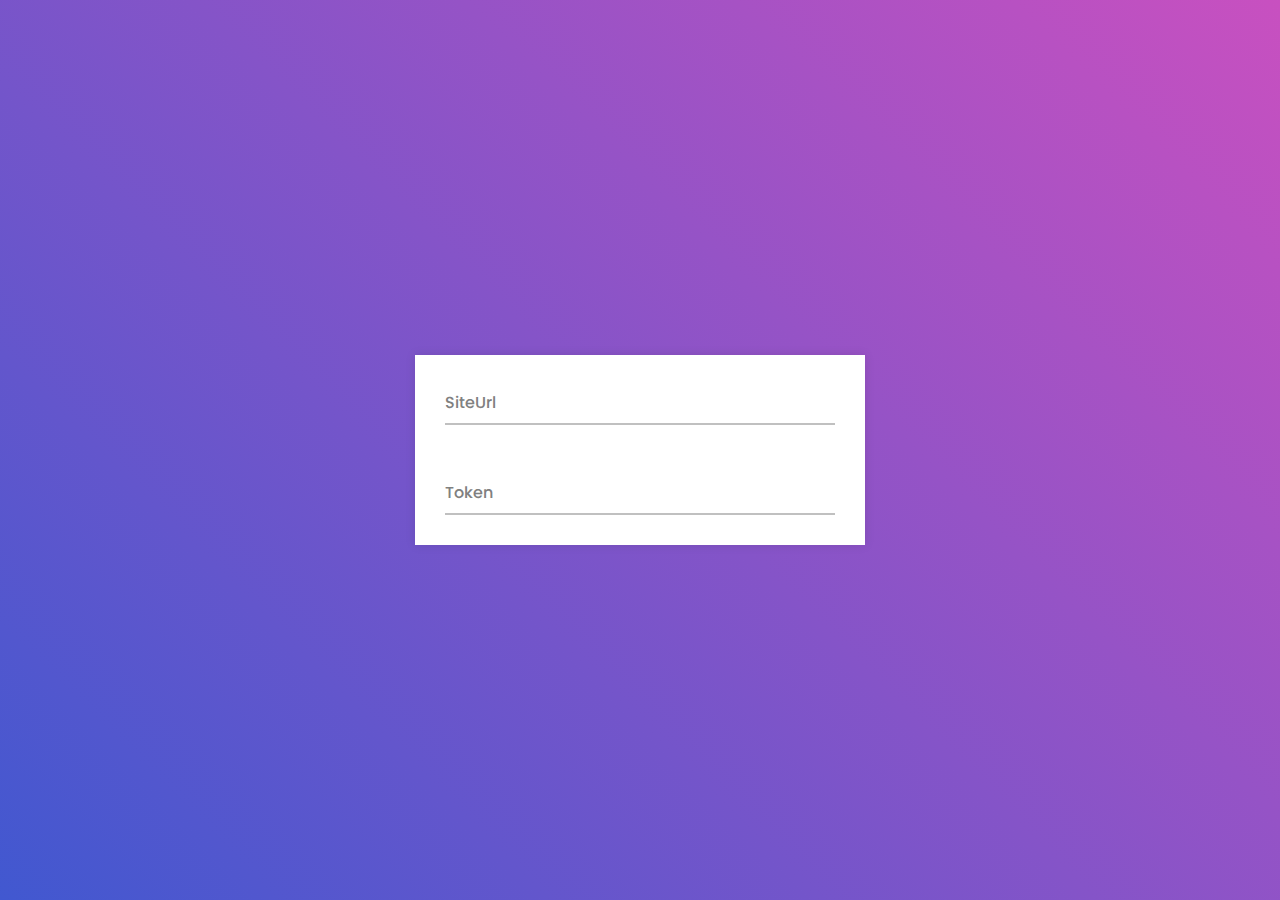
==== adddisk/index.html @ ce1b90db "Update and rename rep.html to adddisk/index.html" ====
<script src="../static/getresponse.js"></script>
<!DOCTYPE html>
<html>
	<head>
		<meta charset="utf-8" />
		<meta name="viewport" content="width=device-width, initial-scale=1.0" />
		<title>OneUniteve - DiskAdd</title>
		<style type="text/css">
		    @font-face {
		        font-family: Poppins;
		        src: url("../static/Poppins-Medium.otf");
		    }
		    *{
			    margin: 0;
		    	padding: 0;
		    	outline: none;
			    box-sizing: border-box;
			    font-family: Poppins;
		    }
		    body{
			    display: flex;
			    align-items: center;
			    justify-content: center;
			    min-height: 100vh;
			    background: linear-gradient(-135deg,#c850c0,#4158d0);
		    }
		    .wrapper{
			    width: 450px;
			    background-color: #fff;
			    padding: 30px;
			    box-shadow: 0px 0px 10px rgba(0,0,0,0.1);
		    }
		    .wrapper .input-data{
			    width: 100%;
			    height: 40px;
			    position: relative;
		    }
		    .wrapper .input-data input{
			    width: 100%;
			    height: 100%;
			    border: none;
			    border-bottom: 2px solid silver;
			    font-size: 17px;
		    }
		    .input-data input:focus ~ label,
		    .input-data input:valid ~ label{
			    transform: translateY(-20px);
			    font-size: 15px;
			    color: #4158D0;
		    }
		    .wrapper .input-data label{
			    position: absolute;
			    bottom: 10px;
			    left: 0;
			    color: grey;
			    pointer-events: none;
			    transition: all 0.3s ease;
		    }
		    .wrapper .input-data .underline{
			    position: absolute;
			    bottom: 0px;
			    height: 2px;
			    width: 100%;
		    }
		    .input-data .underline:before{
			    position: absolute;
			    content: "";
			    height: 100%;
			    width: 100%;
			    background: #4158D0;
			    transform: scaleX(0);
			    transition:transform 0.3s ease;
		    }
		
		    .input-data input:focus ~ .underline:before,
		    .input-data input:valid ~ .underline:before{
			    transform: scaleX(1);
		    }
	    </style>
	</head>
	
	<body>
		<div class="wrapper">
		    <div class="input-data">
				<input type="text" class="siteurl_input_block" required="" />
				<div class="underline"></div>
				<label>SiteUrl</label>
			</div>
			<br /><br />
			<div class="input-data">
				<input type="text" class="token_input_block" required="" />
				<script>
				    if (getQueryVariable("access_token")) {
				        document.querySelector(".token_input_block").value = getQueryVariable("access_token");
				    }
				</script>
				<div class="underline"></div>
				<label>Token</label>
			</div>
		</div>
	</body>
</html>
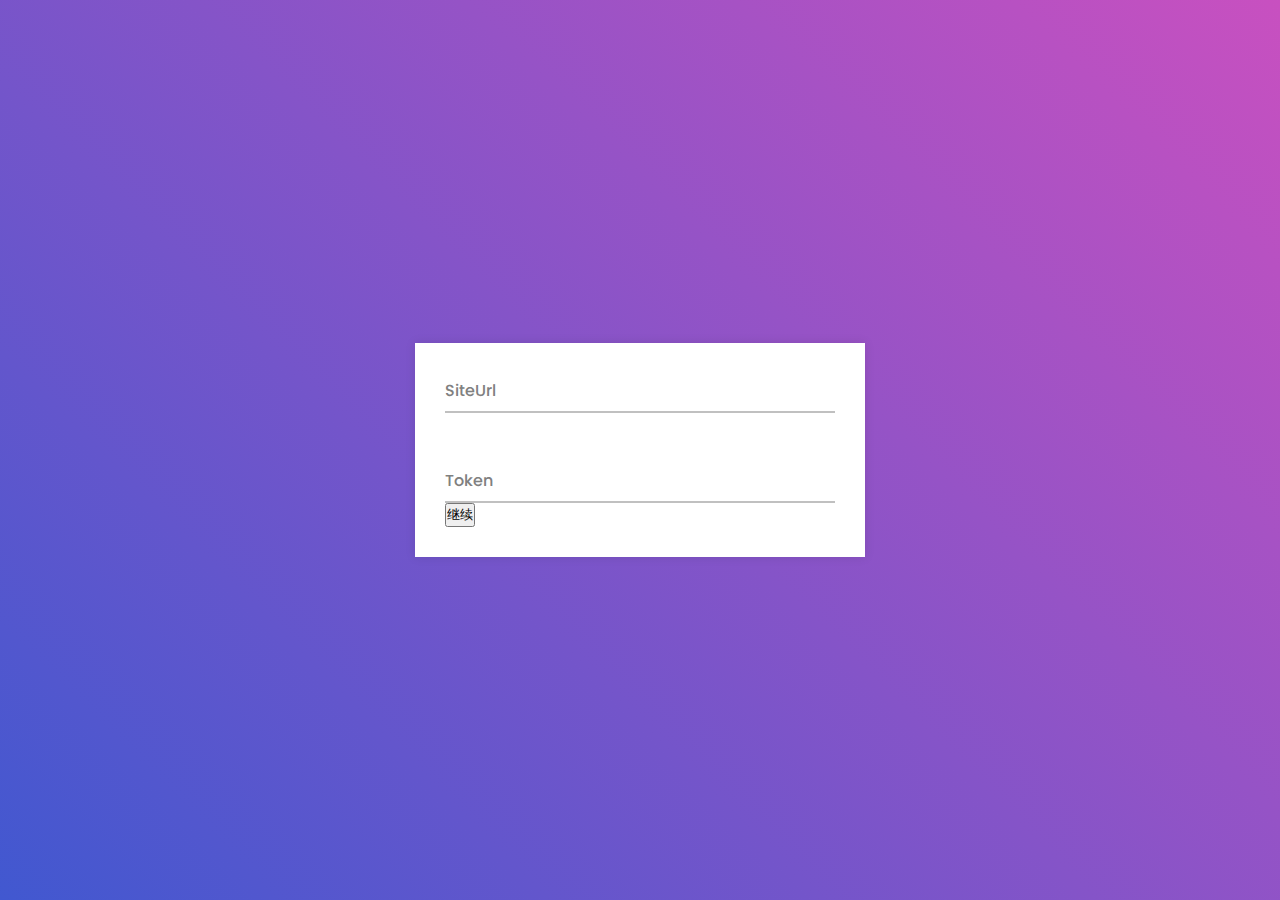
==== commit 81ffde55: "Update index.html" ====
--- a/adddisk/index.html
+++ b/adddisk/index.html
@@ -97,6 +97,1498 @@
 				<div class="underline"></div>
 				<label>Token</label>
 			</div>
+			<input type="button" value="继续" onclick="next()" />
 		</div>
 	</body>
+	<style>/*! @license
+*
+* Buttons
+* Copyright 2012-2014 Alex Wolfe and Rob Levin
+*
+* Licensed under the Apache License, Version 2.0 (the "License");
+* you may not use this file except in compliance with the License.
+* You may obtain a copy of the License at
+*
+*        http://www.apache.org/licenses/LICENSE-2.0
+*
+* Unless required by applicable law or agreed to in writing, software
+* distributed under the License is distributed on an "AS IS" BASIS,
+* WITHOUT WARRANTIES OR CONDITIONS OF ANY KIND, either express or implied.
+* See the License for the specific language governing permissions and
+* limitations under the License.
+*/
+/*
+* Compass (optional)
+*
+* We recommend the use of autoprefixer instead of Compass
+* when using buttons. However, buttons does support Compass.
+* simply change $ubtn-use-compass to true and uncomment the
+* @import 'compass' code below to use Compass.
+*/
+/*
+* Required Files
+*
+* These files include the variables and options
+* and base css styles that are required to generate buttons.
+*/
+/*
+* $ubtn prefix (reserved)
+*
+* This prefix stands for Unicorn Button - ubtn
+* We provide a prefix to the Sass Variables to
+* prevent namespace collisions that could occur if
+* you import buttons as part of your Sass build process.
+* We kindly ask you not to use the prefix $ubtn in your project
+* in order to avoid possilbe name conflicts. Thanks!
+*/
+/*
+* Button Namespace (ex .button or .btn)
+*
+*/
+/*
+* Button Defaults
+*
+* Some default settings that are used throughout the button library.
+* Changes to these settings will be picked up by all of the other modules.
+* The colors used here are the default colors for the base button (gray).
+* The font size and height are used to set the base size for the buttons.
+* The size values will be used to calculate the larger and smaller button sizes.
+*/
+/*
+* Button Colors
+*
+* $ubtn-colors is used to generate the different button colors.
+* Edit or add colors to the list below and recompile.
+* Each block contains the (name, background, color)
+* The class is generated using the name: (ex .button-primary)
+*/
+/*
+* Button Shapes
+*
+* $ubtn-shapes is used to generate the different button shapes.
+* Edit or add shapes to the list below and recompile.
+* Each block contains the (name, border-radius).
+* The class is generated using the name: (ex .button-square).
+*/
+/*
+* Button Sizes
+*
+* $ubtn-sizes is used to generate the different button sizes.
+* Edit or add colors to the list below and recompile.
+* Each block contains the (name, size multiplier).
+* The class is generated using the name: (ex .button-giant).
+*/
+/*
+* Color Mixin
+*
+* Iterates through the list of colors and creates
+*
+*/
+/*
+* No Animation
+*
+* Sets animation property to none
+*/
+/*
+* Clearfix
+*
+* Clears floats inside the container
+*/
+/*
+* Base Button Style
+*
+* The default values for the .button class
+*/
+.button {
+    color: #666;
+    background-color: #EEE;
+    font-weight: 300;
+    font-size: 16px;
+    font-family: "Helvetica Neue Light", "Helvetica Neue", Helvetica, Arial, "Lucida Grande", sans-serif;
+    text-decoration: none;
+    text-align: center;
+    line-height: 40px;
+    height: 40px;
+    padding: 0 40px;
+    margin: 0;
+    display: inline-block;
+    appearance: none;
+    cursor: pointer;
+    border: none #EEE;
+    -webkit-box-sizing: border-box;
+    -moz-box-sizing: border-box;
+    box-sizing: border-box;
+    -webkit-transition-property: all;
+    transition-property: all;
+    -webkit-transition-duration: .3s;
+    transition-duration: .3s;
+    /*
+    * Disabled State
+    *
+    * The disabled state uses the class .disabled, is-disabled,
+    * and the form attribute disabled="disabled".
+    * The use of !important is only added because this is a state
+    * that must be applied to all buttons when in a disabled state.
+    */ }
+.button:visited {
+    color: #666; }
+.button:hover, .button:focus {
+    background-color: #f6f6f6;
+    text-decoration: none;
+    outline: none; }
+.button:active, .button.active, .button.is-active {
+    text-shadow: 0 1px 0 rgba(255, 255, 255, 0.3);
+    text-decoration: none;
+    background-color: #eeeeee;
+    border-color: #cfcfcf;
+    color: #d4d4d4;
+    -webkit-transition-duration: 0s;
+    transition-duration: 0s;
+    -webkit-box-shadow: inset 0 1px 3px rgba(0, 0, 0, 0.2);
+    box-shadow: inset 0 1px 3px rgba(0, 0, 0, 0.2); }
+.button.disabled, .button.is-disabled, .button:disabled {
+    top: 0 !important;
+    background: #EEE !important;
+    border: 1px solid #DDD !important;
+    text-shadow: 0 1px 1px white !important;
+    color: #CCC !important;
+    cursor: default !important;
+    appearance: none !important;
+    -webkit-box-shadow: none !important;
+    box-shadow: none !important;
+    opacity: .8 !important; }
+
+/*
+* Base Button Tyography
+*
+*/
+.button-uppercase {
+    text-transform: uppercase; }
+
+.button-lowercase {
+    text-transform: lowercase; }
+
+.button-capitalize {
+    text-transform: capitalize; }
+
+.button-small-caps {
+    font-variant: small-caps; }
+
+.button-icon-txt-large {
+    font-size: 36px !important; }
+
+/*
+* Base padding
+*
+*/
+.button-width-small {
+    padding: 0 10px !important; }
+
+/*
+* Base Colors
+*
+* Create colors for buttons
+* (.button-primary, .button-secondary, etc.)
+*/
+.button-primary,
+.button-primary-flat {
+    background-color: #1B9AF7;
+    border-color: #1B9AF7;
+    color: #FFF; }
+.button-primary:visited,
+.button-primary-flat:visited {
+    color: #FFF; }
+.button-primary:hover, .button-primary:focus,
+.button-primary-flat:hover,
+.button-primary-flat:focus {
+    background-color: #4cb0f9;
+    border-color: #4cb0f9;
+    color: #FFF; }
+.button-primary:active, .button-primary.active, .button-primary.is-active,
+.button-primary-flat:active,
+.button-primary-flat.active,
+.button-primary-flat.is-active {
+    background-color: #2798eb;
+    border-color: #2798eb;
+    color: #0880d7; }
+
+.button-plain,
+.button-plain-flat {
+    background-color: #FFF;
+    border-color: #FFF;
+    color: #1B9AF7; }
+.button-plain:visited,
+.button-plain-flat:visited {
+    color: #1B9AF7; }
+.button-plain:hover, .button-plain:focus,
+.button-plain-flat:hover,
+.button-plain-flat:focus {
+    background-color: white;
+    border-color: white;
+    color: #1B9AF7; }
+.button-plain:active, .button-plain.active, .button-plain.is-active,
+.button-plain-flat:active,
+.button-plain-flat.active,
+.button-plain-flat.is-active {
+    background-color: white;
+    border-color: white;
+    color: #e6e6e6; }
+
+.button-inverse,
+.button-inverse-flat {
+    background-color: #222;
+    border-color: #222;
+    color: #EEE; }
+.button-inverse:visited,
+.button-inverse-flat:visited {
+    color: #EEE; }
+.button-inverse:hover, .button-inverse:focus,
+.button-inverse-flat:hover,
+.button-inverse-flat:focus {
+    background-color: #3c3c3c;
+    border-color: #3c3c3c;
+    color: #EEE; }
+.button-inverse:active, .button-inverse.active, .button-inverse.is-active,
+.button-inverse-flat:active,
+.button-inverse-flat.active,
+.button-inverse-flat.is-active {
+    background-color: #222222;
+    border-color: #222222;
+    color: #090909; }
+
+.button-action,
+.button-action-flat {
+    background-color: #A5DE37;
+    border-color: #A5DE37;
+    color: #FFF; }
+.button-action:visited,
+.button-action-flat:visited {
+    color: #FFF; }
+.button-action:hover, .button-action:focus,
+.button-action-flat:hover,
+.button-action-flat:focus {
+    background-color: #b9e563;
+    border-color: #b9e563;
+    color: #FFF; }
+.button-action:active, .button-action.active, .button-action.is-active,
+.button-action-flat:active,
+.button-action-flat.active,
+.button-action-flat.is-active {
+    background-color: #a1d243;
+    border-color: #a1d243;
+    color: #8bc220; }
+
+.button-highlight,
+.button-highlight-flat {
+    background-color: #FEAE1B;
+    border-color: #FEAE1B;
+    color: #FFF; }
+.button-highlight:visited,
+.button-highlight-flat:visited {
+    color: #FFF; }
+.button-highlight:hover, .button-highlight:focus,
+.button-highlight-flat:hover,
+.button-highlight-flat:focus {
+    background-color: #fec04e;
+    border-color: #fec04e;
+    color: #FFF; }
+.button-highlight:active, .button-highlight.active, .button-highlight.is-active,
+.button-highlight-flat:active,
+.button-highlight-flat.active,
+.button-highlight-flat.is-active {
+    background-color: #f3ab26;
+    border-color: #f3ab26;
+    color: #e59501; }
+
+.button-caution,
+.button-caution-flat {
+    background-color: #FF4351;
+    border-color: #FF4351;
+    color: #FFF; }
+.button-caution:visited,
+.button-caution-flat:visited {
+    color: #FFF; }
+.button-caution:hover, .button-caution:focus,
+.button-caution-flat:hover,
+.button-caution-flat:focus {
+    background-color: #ff7680;
+    border-color: #ff7680;
+    color: #FFF; }
+.button-caution:active, .button-caution.active, .button-caution.is-active,
+.button-caution-flat:active,
+.button-caution-flat.active,
+.button-caution-flat.is-active {
+    background-color: #f64c59;
+    border-color: #f64c59;
+    color: #ff1022; }
+
+.button-royal,
+.button-royal-flat {
+    background-color: #7B72E9;
+    border-color: #7B72E9;
+    color: #FFF; }
+.button-royal:visited,
+.button-royal-flat:visited {
+    color: #FFF; }
+.button-royal:hover, .button-royal:focus,
+.button-royal-flat:hover,
+.button-royal-flat:focus {
+    background-color: #a49ef0;
+    border-color: #a49ef0;
+    color: #FFF; }
+.button-royal:active, .button-royal.active, .button-royal.is-active,
+.button-royal-flat:active,
+.button-royal-flat.active,
+.button-royal-flat.is-active {
+    background-color: #827ae1;
+    border-color: #827ae1;
+    color: #5246e2; }
+
+/*
+* Base Layout Styles
+*
+* Very Miminal Layout Styles
+*/
+.button-block,
+.button-stacked {
+    display: block; }
+
+/*
+* Button Types (optional)
+*
+* All of the files below represent the various button
+* types (including shapes & sizes). None of these files
+* are required. Simple remove the uneeded type below and
+* the button type will be excluded from the final build
+*/
+/*
+* Button Shapes
+*
+* This file creates the various button shapes
+* (ex. Circle, Rounded, Pill)
+*/
+.button-square {
+    border-radius: 0; }
+
+.button-box {
+    border-radius: 10px; }
+
+.button-rounded {
+    border-radius: 4px; }
+
+.button-pill {
+    border-radius: 200px; }
+
+.button-circle {
+    border-radius: 100%; }
+
+/*
+* Size Adjustment for equal height & widht buttons
+*
+* Remove padding and set a fixed width.
+*/
+.button-circle,
+.button-box,
+.button-square {
+    padding: 0 !important;
+    width: 40px; }
+.button-circle.button-giant,
+.button-box.button-giant,
+.button-square.button-giant {
+    width: 70px; }
+.button-circle.button-jumbo,
+.button-box.button-jumbo,
+.button-square.button-jumbo {
+    width: 60px; }
+.button-circle.button-large,
+.button-box.button-large,
+.button-square.button-large {
+    width: 50px; }
+.button-circle.button-normal,
+.button-box.button-normal,
+.button-square.button-normal {
+    width: 40px; }
+.button-circle.button-small,
+.button-box.button-small,
+.button-square.button-small {
+    width: 30px; }
+.button-circle.button-tiny,
+.button-box.button-tiny,
+.button-square.button-tiny {
+    width: 24px; }
+
+/*
+* Border Buttons
+*
+* These buttons have no fill they only have a
+* border to define their hit target.
+*/
+.button-border, .button-border-thin, .button-border-thick {
+    background: none;
+    border-width: 2px;
+    border-style: solid;
+    line-height: 36px; }
+.button-border:hover, .button-border-thin:hover, .button-border-thick:hover {
+    background-color: rgba(255, 255, 255, 0.9); }
+.button-border:active, .button-border-thin:active, .button-border-thick:active, .button-border.active, .active.button-border-thin, .active.button-border-thick, .button-border.is-active, .is-active.button-border-thin, .is-active.button-border-thick {
+    -webkit-box-shadow: none;
+    box-shadow: none;
+    text-shadow: none;
+    -webkit-transition-property: all;
+    transition-property: all;
+    -webkit-transition-duration: .3s;
+    transition-duration: .3s; }
+
+/*
+* Border Optional Sizes
+*
+* A slight variation in border thickness
+*/
+.button-border-thin {
+    border-width: 1px; }
+
+.button-border-thick {
+    border-width: 3px; }
+
+/*
+* Border Button Colors
+*
+* Create colors for buttons
+* (.button-primary, .button-secondary, etc.)
+*/
+.button-border, .button-border-thin, .button-border-thick,
+.button-border-thin,
+.button-border-thick {
+    /*
+    * Border Button Size Adjustment
+    *
+    * The line-height must be adjusted to compinsate for
+    * the width of the border.
+    */ }
+.button-border.button-primary, .button-primary.button-border-thin, .button-primary.button-border-thick,
+.button-border-thin.button-primary,
+.button-border-thick.button-primary {
+    color: #1B9AF7; }
+.button-border.button-primary:hover, .button-primary.button-border-thin:hover, .button-primary.button-border-thick:hover, .button-border.button-primary:focus, .button-primary.button-border-thin:focus, .button-primary.button-border-thick:focus,
+.button-border-thin.button-primary:hover,
+.button-border-thin.button-primary:focus,
+.button-border-thick.button-primary:hover,
+.button-border-thick.button-primary:focus {
+    background-color: rgba(76, 176, 249, 0.9);
+    color: rgba(255, 255, 255, 0.9); }
+.button-border.button-primary:active, .button-primary.button-border-thin:active, .button-primary.button-border-thick:active, .button-border.button-primary.active, .button-primary.active.button-border-thin, .button-primary.active.button-border-thick, .button-border.button-primary.is-active, .button-primary.is-active.button-border-thin, .button-primary.is-active.button-border-thick,
+.button-border-thin.button-primary:active,
+.button-border-thin.button-primary.active,
+.button-border-thin.button-primary.is-active,
+.button-border-thick.button-primary:active,
+.button-border-thick.button-primary.active,
+.button-border-thick.button-primary.is-active {
+    background-color: rgba(39, 152, 235, 0.7);
+    color: rgba(255, 255, 255, 0.5);
+    opacity: .3; }
+.button-border.button-plain, .button-plain.button-border-thin, .button-plain.button-border-thick,
+.button-border-thin.button-plain,
+.button-border-thick.button-plain {
+    color: #FFF; }
+.button-border.button-plain:hover, .button-plain.button-border-thin:hover, .button-plain.button-border-thick:hover, .button-border.button-plain:focus, .button-plain.button-border-thin:focus, .button-plain.button-border-thick:focus,
+.button-border-thin.button-plain:hover,
+.button-border-thin.button-plain:focus,
+.button-border-thick.button-plain:hover,
+.button-border-thick.button-plain:focus {
+    background-color: rgba(255, 255, 255, 0.9);
+    color: rgba(27, 154, 247, 0.9); }
+.button-border.button-plain:active, .button-plain.button-border-thin:active, .button-plain.button-border-thick:active, .button-border.button-plain.active, .button-plain.active.button-border-thin, .button-plain.active.button-border-thick, .button-border.button-plain.is-active, .button-plain.is-active.button-border-thin, .button-plain.is-active.button-border-thick,
+.button-border-thin.button-plain:active,
+.button-border-thin.button-plain.active,
+.button-border-thin.button-plain.is-active,
+.button-border-thick.button-plain:active,
+.button-border-thick.button-plain.active,
+.button-border-thick.button-plain.is-active {
+    background-color: rgba(255, 255, 255, 0.7);
+    color: rgba(27, 154, 247, 0.5);
+    opacity: .3; }
+.button-border.button-inverse, .button-inverse.button-border-thin, .button-inverse.button-border-thick,
+.button-border-thin.button-inverse,
+.button-border-thick.button-inverse {
+    color: #222; }
+.button-border.button-inverse:hover, .button-inverse.button-border-thin:hover, .button-inverse.button-border-thick:hover, .button-border.button-inverse:focus, .button-inverse.button-border-thin:focus, .button-inverse.button-border-thick:focus,
+.button-border-thin.button-inverse:hover,
+.button-border-thin.button-inverse:focus,
+.button-border-thick.button-inverse:hover,
+.button-border-thick.button-inverse:focus {
+    background-color: rgba(60, 60, 60, 0.9);
+    color: rgba(238, 238, 238, 0.9); }
+.button-border.button-inverse:active, .button-inverse.button-border-thin:active, .button-inverse.button-border-thick:active, .button-border.button-inverse.active, .button-inverse.active.button-border-thin, .button-inverse.active.button-border-thick, .button-border.button-inverse.is-active, .button-inverse.is-active.button-border-thin, .button-inverse.is-active.button-border-thick,
+.button-border-thin.button-inverse:active,
+.button-border-thin.button-inverse.active,
+.button-border-thin.button-inverse.is-active,
+.button-border-thick.button-inverse:active,
+.button-border-thick.button-inverse.active,
+.button-border-thick.button-inverse.is-active {
+    background-color: rgba(34, 34, 34, 0.7);
+    color: rgba(238, 238, 238, 0.5);
+    opacity: .3; }
+.button-border.button-action, .button-action.button-border-thin, .button-action.button-border-thick,
+.button-border-thin.button-action,
+.button-border-thick.button-action {
+    color: #A5DE37; }
+.button-border.button-action:hover, .button-action.button-border-thin:hover, .button-action.button-border-thick:hover, .button-border.button-action:focus, .button-action.button-border-thin:focus, .button-action.button-border-thick:focus,
+.button-border-thin.button-action:hover,
+.button-border-thin.button-action:focus,
+.button-border-thick.button-action:hover,
+.button-border-thick.button-action:focus {
+    background-color: rgba(185, 229, 99, 0.9);
+    color: rgba(255, 255, 255, 0.9); }
+.button-border.button-action:active, .button-action.button-border-thin:active, .button-action.button-border-thick:active, .button-border.button-action.active, .button-action.active.button-border-thin, .button-action.active.button-border-thick, .button-border.button-action.is-active, .button-action.is-active.button-border-thin, .button-action.is-active.button-border-thick,
+.button-border-thin.button-action:active,
+.button-border-thin.button-action.active,
+.button-border-thin.button-action.is-active,
+.button-border-thick.button-action:active,
+.button-border-thick.button-action.active,
+.button-border-thick.button-action.is-active {
+    background-color: rgba(161, 210, 67, 0.7);
+    color: rgba(255, 255, 255, 0.5);
+    opacity: .3; }
+.button-border.button-highlight, .button-highlight.button-border-thin, .button-highlight.button-border-thick,
+.button-border-thin.button-highlight,
+.button-border-thick.button-highlight {
+    color: #FEAE1B; }
+.button-border.button-highlight:hover, .button-highlight.button-border-thin:hover, .button-highlight.button-border-thick:hover, .button-border.button-highlight:focus, .button-highlight.button-border-thin:focus, .button-highlight.button-border-thick:focus,
+.button-border-thin.button-highlight:hover,
+.button-border-thin.button-highlight:focus,
+.button-border-thick.button-highlight:hover,
+.button-border-thick.button-highlight:focus {
+    background-color: rgba(254, 192, 78, 0.9);
+    color: rgba(255, 255, 255, 0.9); }
+.button-border.button-highlight:active, .button-highlight.button-border-thin:active, .button-highlight.button-border-thick:active, .button-border.button-highlight.active, .button-highlight.active.button-border-thin, .button-highlight.active.button-border-thick, .button-border.button-highlight.is-active, .button-highlight.is-active.button-border-thin, .button-highlight.is-active.button-border-thick,
+.button-border-thin.button-highlight:active,
+.button-border-thin.button-highlight.active,
+.button-border-thin.button-highlight.is-active,
+.button-border-thick.button-highlight:active,
+.button-border-thick.button-highlight.active,
+.button-border-thick.button-highlight.is-active {
+    background-color: rgba(243, 171, 38, 0.7);
+    color: rgba(255, 255, 255, 0.5);
+    opacity: .3; }
+.button-border.button-caution, .button-caution.button-border-thin, .button-caution.button-border-thick,
+.button-border-thin.button-caution,
+.button-border-thick.button-caution {
+    color: #FF4351; }
+.button-border.button-caution:hover, .button-caution.button-border-thin:hover, .button-caution.button-border-thick:hover, .button-border.button-caution:focus, .button-caution.button-border-thin:focus, .button-caution.button-border-thick:focus,
+.button-border-thin.button-caution:hover,
+.button-border-thin.button-caution:focus,
+.button-border-thick.button-caution:hover,
+.button-border-thick.button-caution:focus {
+    background-color: rgba(255, 118, 128, 0.9);
+    color: rgba(255, 255, 255, 0.9); }
+.button-border.button-caution:active, .button-caution.button-border-thin:active, .button-caution.button-border-thick:active, .button-border.button-caution.active, .button-caution.active.button-border-thin, .button-caution.active.button-border-thick, .button-border.button-caution.is-active, .button-caution.is-active.button-border-thin, .button-caution.is-active.button-border-thick,
+.button-border-thin.button-caution:active,
+.button-border-thin.button-caution.active,
+.button-border-thin.button-caution.is-active,
+.button-border-thick.button-caution:active,
+.button-border-thick.button-caution.active,
+.button-border-thick.button-caution.is-active {
+    background-color: rgba(246, 76, 89, 0.7);
+    color: rgba(255, 255, 255, 0.5);
+    opacity: .3; }
+.button-border.button-royal, .button-royal.button-border-thin, .button-royal.button-border-thick,
+.button-border-thin.button-royal,
+.button-border-thick.button-royal {
+    color: #7B72E9; }
+.button-border.button-royal:hover, .button-royal.button-border-thin:hover, .button-royal.button-border-thick:hover, .button-border.button-royal:focus, .button-royal.button-border-thin:focus, .button-royal.button-border-thick:focus,
+.button-border-thin.button-royal:hover,
+.button-border-thin.button-royal:focus,
+.button-border-thick.button-royal:hover,
+.button-border-thick.button-royal:focus {
+    background-color: rgba(164, 158, 240, 0.9);
+    color: rgba(255, 255, 255, 0.9); }
+.button-border.button-royal:active, .button-royal.button-border-thin:active, .button-royal.button-border-thick:active, .button-border.button-royal.active, .button-royal.active.button-border-thin, .button-royal.active.button-border-thick, .button-border.button-royal.is-active, .button-royal.is-active.button-border-thin, .button-royal.is-active.button-border-thick,
+.button-border-thin.button-royal:active,
+.button-border-thin.button-royal.active,
+.button-border-thin.button-royal.is-active,
+.button-border-thick.button-royal:active,
+.button-border-thick.button-royal.active,
+.button-border-thick.button-royal.is-active {
+    background-color: rgba(130, 122, 225, 0.7);
+    color: rgba(255, 255, 255, 0.5);
+    opacity: .3; }
+.button-border.button-giant, .button-giant.button-border-thin, .button-giant.button-border-thick,
+.button-border-thin.button-giant,
+.button-border-thick.button-giant {
+    line-height: 66px; }
+.button-border.button-jumbo, .button-jumbo.button-border-thin, .button-jumbo.button-border-thick,
+.button-border-thin.button-jumbo,
+.button-border-thick.button-jumbo {
+    line-height: 56px; }
+.button-border.button-large, .button-large.button-border-thin, .button-large.button-border-thick,
+.button-border-thin.button-large,
+.button-border-thick.button-large {
+    line-height: 46px; }
+.button-border.button-normal, .button-normal.button-border-thin, .button-normal.button-border-thick,
+.button-border-thin.button-normal,
+.button-border-thick.button-normal {
+    line-height: 36px; }
+.button-border.button-small, .button-small.button-border-thin, .button-small.button-border-thick,
+.button-border-thin.button-small,
+.button-border-thick.button-small {
+    line-height: 26px; }
+.button-border.button-tiny, .button-tiny.button-border-thin, .button-tiny.button-border-thick,
+.button-border-thin.button-tiny,
+.button-border-thick.button-tiny {
+    line-height: 20px; }
+
+/*
+* Border Buttons
+*
+* These buttons have no fill they only have a
+* border to define their hit target.
+*/
+.button-borderless {
+    background: none;
+    border: none;
+    padding: 0 8px !important;
+    color: #EEE;
+    font-size: 20.8px;
+    font-weight: 200;
+    /*
+    * Borderless Button Colors
+    *
+    * Create colors for buttons
+    * (.button-primary, .button-secondary, etc.)
+    */
+    /*
+    * Borderles Size Adjustment
+    *
+    * The font-size must be large to compinsate for
+    * the lack of a hit target.
+    */ }
+.button-borderless:hover, .button-borderless:focus {
+    background: none; }
+.button-borderless:active, .button-borderless.active, .button-borderless.is-active {
+    -webkit-box-shadow: none;
+    box-shadow: none;
+    text-shadow: none;
+    -webkit-transition-property: all;
+    transition-property: all;
+    -webkit-transition-duration: .3s;
+    transition-duration: .3s;
+    opacity: .3; }
+.button-borderless.button-primary {
+    color: #1B9AF7; }
+.button-borderless.button-plain {
+    color: #FFF; }
+.button-borderless.button-inverse {
+    color: #222; }
+.button-borderless.button-action {
+    color: #A5DE37; }
+.button-borderless.button-highlight {
+    color: #FEAE1B; }
+.button-borderless.button-caution {
+    color: #FF4351; }
+.button-borderless.button-royal {
+    color: #7B72E9; }
+.button-borderless.button-giant {
+    font-size: 36.4px;
+    height: 52.4px;
+    line-height: 52.4px; }
+.button-borderless.button-jumbo {
+    font-size: 31.2px;
+    height: 47.2px;
+    line-height: 47.2px; }
+.button-borderless.button-large {
+    font-size: 26px;
+    height: 42px;
+    line-height: 42px; }
+.button-borderless.button-normal {
+    font-size: 20.8px;
+    height: 36.8px;
+    line-height: 36.8px; }
+.button-borderless.button-small {
+    font-size: 15.6px;
+    height: 31.6px;
+    line-height: 31.6px; }
+.button-borderless.button-tiny {
+    font-size: 12.48px;
+    height: 28.48px;
+    line-height: 28.48px; }
+
+/*
+* Raised Buttons
+*
+* A classic looking button that offers
+* great depth and affordance.
+*/
+.button-raised {
+    border-color: #e1e1e1;
+    border-style: solid;
+    border-width: 1px;
+    line-height: 38px;
+    background: -webkit-gradient(linear, left top, left bottom, from(#f6f6f6), to(#e1e1e1));
+    background: linear-gradient(#f6f6f6, #e1e1e1);
+    -webkit-box-shadow: inset 0 1px 0 rgba(255, 255, 255, 0.3), 0 1px 2px rgba(0, 0, 0, 0.15);
+    box-shadow: inset 0 1px 0 rgba(255, 255, 255, 0.3), 0 1px 2px rgba(0, 0, 0, 0.15); }
+.button-raised:hover, .button-raised:focus {
+    background: -webkit-gradient(linear, left top, left bottom, from(white), to(gainsboro));
+    background: linear-gradient(top, white, gainsboro); }
+.button-raised:active, .button-raised.active, .button-raised.is-active {
+    background: #eeeeee;
+    -webkit-box-shadow: inset 0 1px 3px rgba(0, 0, 0, 0.2), 0 1px 0 white;
+    box-shadow: inset 0 1px 3px rgba(0, 0, 0, 0.2), 0 1px 0 white; }
+
+/*
+* Raised Button Colors
+*
+* Create colors for raised buttons
+*/
+.button-raised.button-primary {
+    border-color: #088ef0;
+    background: -webkit-gradient(linear, left top, left bottom, from(#34a5f8), to(#088ef0));
+    background: linear-gradient(#34a5f8, #088ef0); }
+.button-raised.button-primary:hover, .button-raised.button-primary:focus {
+    background: -webkit-gradient(linear, left top, left bottom, from(#42abf8), to(#0888e6));
+    background: linear-gradient(top, #42abf8, #0888e6); }
+.button-raised.button-primary:active, .button-raised.button-primary.active, .button-raised.button-primary.is-active {
+    border-color: #0880d7;
+    background: #2798eb; }
+.button-raised.button-plain {
+    border-color: #f2f2f2;
+    background: -webkit-gradient(linear, left top, left bottom, from(white), to(#f2f2f2));
+    background: linear-gradient(white, #f2f2f2); }
+.button-raised.button-plain:hover, .button-raised.button-plain:focus {
+    background: -webkit-gradient(linear, left top, left bottom, from(white), to(#ededed));
+    background: linear-gradient(top, white, #ededed); }
+.button-raised.button-plain:active, .button-raised.button-plain.active, .button-raised.button-plain.is-active {
+    border-color: #e6e6e6;
+    background: white; }
+.button-raised.button-inverse {
+    border-color: #151515;
+    background: -webkit-gradient(linear, left top, left bottom, from(#2f2f2f), to(#151515));
+    background: linear-gradient(#2f2f2f, #151515); }
+.button-raised.button-inverse:hover, .button-raised.button-inverse:focus {
+    background: -webkit-gradient(linear, left top, left bottom, from(#363636), to(#101010));
+    background: linear-gradient(top, #363636, #101010); }
+.button-raised.button-inverse:active, .button-raised.button-inverse.active, .button-raised.button-inverse.is-active {
+    border-color: #090909;
+    background: #222222; }
+.button-raised.button-action {
+    border-color: #9ad824;
+    background: -webkit-gradient(linear, left top, left bottom, from(#afe24d), to(#9ad824));
+    background: linear-gradient(#afe24d, #9ad824); }
+.button-raised.button-action:hover, .button-raised.button-action:focus {
+    background: -webkit-gradient(linear, left top, left bottom, from(#b5e45a), to(#94cf22));
+    background: linear-gradient(top, #b5e45a, #94cf22); }
+.button-raised.button-action:active, .button-raised.button-action.active, .button-raised.button-action.is-active {
+    border-color: #8bc220;
+    background: #a1d243; }
+.button-raised.button-highlight {
+    border-color: #fea502;
+    background: -webkit-gradient(linear, left top, left bottom, from(#feb734), to(#fea502));
+    background: linear-gradient(#feb734, #fea502); }
+.button-raised.button-highlight:hover, .button-raised.button-highlight:focus {
+    background: -webkit-gradient(linear, left top, left bottom, from(#febc44), to(#f49f01));
+    background: linear-gradient(top, #febc44, #f49f01); }
+.button-raised.button-highlight:active, .button-raised.button-highlight.active, .button-raised.button-highlight.is-active {
+    border-color: #e59501;
+    background: #f3ab26; }
+.button-raised.button-caution {
+    border-color: #ff2939;
+    background: -webkit-gradient(linear, left top, left bottom, from(#ff5c69), to(#ff2939));
+    background: linear-gradient(#ff5c69, #ff2939); }
+.button-raised.button-caution:hover, .button-raised.button-caution:focus {
+    background: -webkit-gradient(linear, left top, left bottom, from(#ff6c77), to(#ff1f30));
+    background: linear-gradient(top, #ff6c77, #ff1f30); }
+.button-raised.button-caution:active, .button-raised.button-caution.active, .button-raised.button-caution.is-active {
+    border-color: #ff1022;
+    background: #f64c59; }
+.button-raised.button-royal {
+    border-color: #665ce6;
+    background: -webkit-gradient(linear, left top, left bottom, from(#9088ec), to(#665ce6));
+    background: linear-gradient(#9088ec, #665ce6); }
+.button-raised.button-royal:hover, .button-raised.button-royal:focus {
+    background: -webkit-gradient(linear, left top, left bottom, from(#9c95ef), to(#5e53e4));
+    background: linear-gradient(top, #9c95ef, #5e53e4); }
+.button-raised.button-royal:active, .button-raised.button-royal.active, .button-raised.button-royal.is-active {
+    border-color: #5246e2;
+    background: #827ae1; }
+
+/*
+* 3D Buttons
+*
+* These buttons have a heavy three dimensional
+* style that mimics the visual appearance of a
+* real life button.
+*/
+.button-3d {
+    position: relative;
+    top: 0;
+    -webkit-box-shadow: 0 7px 0 #bbbbbb, 0 8px 3px rgba(0, 0, 0, 0.2);
+    box-shadow: 0 7px 0 #bbbbbb, 0 8px 3px rgba(0, 0, 0, 0.2); }
+.button-3d:hover, .button-3d:focus {
+    -webkit-box-shadow: 0 7px 0 #bbbbbb, 0 8px 3px rgba(0, 0, 0, 0.2);
+    box-shadow: 0 7px 0 #bbbbbb, 0 8px 3px rgba(0, 0, 0, 0.2); }
+.button-3d:active, .button-3d.active, .button-3d.is-active {
+    top: 5px;
+    -webkit-transition-property: all;
+    transition-property: all;
+    -webkit-transition-duration: .15s;
+    transition-duration: .15s;
+    -webkit-box-shadow: 0 2px 0 #bbbbbb, 0 3px 3px rgba(0, 0, 0, 0.2);
+    box-shadow: 0 2px 0 #bbbbbb, 0 3px 3px rgba(0, 0, 0, 0.2); }
+
+/*
+* 3D Button Colors
+*
+* Create colors for buttons
+* (.button-primary, .button-secondary, etc.)
+*/
+.button-3d.button-primary {
+    -webkit-box-shadow: 0 7px 0 #0880d7, 0 8px 3px rgba(0, 0, 0, 0.3);
+    box-shadow: 0 7px 0 #0880d7, 0 8px 3px rgba(0, 0, 0, 0.3); }
+.button-3d.button-primary:hover, .button-3d.button-primary:focus {
+    -webkit-box-shadow: 0 7px 0 #077ace, 0 8px 3px rgba(0, 0, 0, 0.3);
+    box-shadow: 0 7px 0 #077ace, 0 8px 3px rgba(0, 0, 0, 0.3); }
+.button-3d.button-primary:active, .button-3d.button-primary.active, .button-3d.button-primary.is-active {
+    -webkit-box-shadow: 0 2px 0 #0662a6, 0 3px 3px rgba(0, 0, 0, 0.2);
+    box-shadow: 0 2px 0 #0662a6, 0 3px 3px rgba(0, 0, 0, 0.2); }
+.button-3d.button-plain {
+    -webkit-box-shadow: 0 7px 0 #e6e6e6, 0 8px 3px rgba(0, 0, 0, 0.3);
+    box-shadow: 0 7px 0 #e6e6e6, 0 8px 3px rgba(0, 0, 0, 0.3); }
+.button-3d.button-plain:hover, .button-3d.button-plain:focus {
+    -webkit-box-shadow: 0 7px 0 #e0e0e0, 0 8px 3px rgba(0, 0, 0, 0.3);
+    box-shadow: 0 7px 0 #e0e0e0, 0 8px 3px rgba(0, 0, 0, 0.3); }
+.button-3d.button-plain:active, .button-3d.button-plain.active, .button-3d.button-plain.is-active {
+    -webkit-box-shadow: 0 2px 0 #cccccc, 0 3px 3px rgba(0, 0, 0, 0.2);
+    box-shadow: 0 2px 0 #cccccc, 0 3px 3px rgba(0, 0, 0, 0.2); }
+.button-3d.button-inverse {
+    -webkit-box-shadow: 0 7px 0 #090909, 0 8px 3px rgba(0, 0, 0, 0.3);
+    box-shadow: 0 7px 0 #090909, 0 8px 3px rgba(0, 0, 0, 0.3); }
+.button-3d.button-inverse:hover, .button-3d.button-inverse:focus {
+    -webkit-box-shadow: 0 7px 0 #030303, 0 8px 3px rgba(0, 0, 0, 0.3);
+    box-shadow: 0 7px 0 #030303, 0 8px 3px rgba(0, 0, 0, 0.3); }
+.button-3d.button-inverse:active, .button-3d.button-inverse.active, .button-3d.button-inverse.is-active {
+    -webkit-box-shadow: 0 2px 0 black, 0 3px 3px rgba(0, 0, 0, 0.2);
+    box-shadow: 0 2px 0 black, 0 3px 3px rgba(0, 0, 0, 0.2); }
+.button-3d.button-action {
+    -webkit-box-shadow: 0 7px 0 #8bc220, 0 8px 3px rgba(0, 0, 0, 0.3);
+    box-shadow: 0 7px 0 #8bc220, 0 8px 3px rgba(0, 0, 0, 0.3); }
+.button-3d.button-action:hover, .button-3d.button-action:focus {
+    -webkit-box-shadow: 0 7px 0 #84b91f, 0 8px 3px rgba(0, 0, 0, 0.3);
+    box-shadow: 0 7px 0 #84b91f, 0 8px 3px rgba(0, 0, 0, 0.3); }
+.button-3d.button-action:active, .button-3d.button-action.active, .button-3d.button-action.is-active {
+    -webkit-box-shadow: 0 2px 0 #6b9619, 0 3px 3px rgba(0, 0, 0, 0.2);
+    box-shadow: 0 2px 0 #6b9619, 0 3px 3px rgba(0, 0, 0, 0.2); }
+.button-3d.button-highlight {
+    -webkit-box-shadow: 0 7px 0 #e59501, 0 8px 3px rgba(0, 0, 0, 0.3);
+    box-shadow: 0 7px 0 #e59501, 0 8px 3px rgba(0, 0, 0, 0.3); }
+.button-3d.button-highlight:hover, .button-3d.button-highlight:focus {
+    -webkit-box-shadow: 0 7px 0 #db8e01, 0 8px 3px rgba(0, 0, 0, 0.3);
+    box-shadow: 0 7px 0 #db8e01, 0 8px 3px rgba(0, 0, 0, 0.3); }
+.button-3d.button-highlight:active, .button-3d.button-highlight.active, .button-3d.button-highlight.is-active {
+    -webkit-box-shadow: 0 2px 0 #b27401, 0 3px 3px rgba(0, 0, 0, 0.2);
+    box-shadow: 0 2px 0 #b27401, 0 3px 3px rgba(0, 0, 0, 0.2); }
+.button-3d.button-caution {
+    -webkit-box-shadow: 0 7px 0 #ff1022, 0 8px 3px rgba(0, 0, 0, 0.3);
+    box-shadow: 0 7px 0 #ff1022, 0 8px 3px rgba(0, 0, 0, 0.3); }
+.button-3d.button-caution:hover, .button-3d.button-caution:focus {
+    -webkit-box-shadow: 0 7px 0 #ff0618, 0 8px 3px rgba(0, 0, 0, 0.3);
+    box-shadow: 0 7px 0 #ff0618, 0 8px 3px rgba(0, 0, 0, 0.3); }
+.button-3d.button-caution:active, .button-3d.button-caution.active, .button-3d.button-caution.is-active {
+    -webkit-box-shadow: 0 2px 0 #dc0010, 0 3px 3px rgba(0, 0, 0, 0.2);
+    box-shadow: 0 2px 0 #dc0010, 0 3px 3px rgba(0, 0, 0, 0.2); }
+.button-3d.button-royal {
+    -webkit-box-shadow: 0 7px 0 #5246e2, 0 8px 3px rgba(0, 0, 0, 0.3);
+    box-shadow: 0 7px 0 #5246e2, 0 8px 3px rgba(0, 0, 0, 0.3); }
+.button-3d.button-royal:hover, .button-3d.button-royal:focus {
+    -webkit-box-shadow: 0 7px 0 #493de1, 0 8px 3px rgba(0, 0, 0, 0.3);
+    box-shadow: 0 7px 0 #493de1, 0 8px 3px rgba(0, 0, 0, 0.3); }
+.button-3d.button-royal:active, .button-3d.button-royal.active, .button-3d.button-royal.is-active {
+    -webkit-box-shadow: 0 2px 0 #2f21d4, 0 3px 3px rgba(0, 0, 0, 0.2);
+    box-shadow: 0 2px 0 #2f21d4, 0 3px 3px rgba(0, 0, 0, 0.2); }
+
+/*
+* Glowing Buttons
+*
+* A pulse like glow that appears
+* rythmically around the edges of
+* a button.
+*/
+/*
+* Glow animation mixin for Compass users
+*
+*/
+/*
+* Glowing Keyframes
+*
+*/
+@-webkit-keyframes glowing {
+    from {
+        -webkit-box-shadow: 0 0 0 rgba(44, 154, 219, 0.3);
+        box-shadow: 0 0 0 rgba(44, 154, 219, 0.3); }
+    50% {
+        -webkit-box-shadow: 0 0 20px rgba(44, 154, 219, 0.8);
+        box-shadow: 0 0 20px rgba(44, 154, 219, 0.8); }
+    to {
+        -webkit-box-shadow: 0 0 0 rgba(44, 154, 219, 0.3);
+        box-shadow: 0 0 0 rgba(44, 154, 219, 0.3); } }
+@keyframes glowing {
+    from {
+        -webkit-box-shadow: 0 0 0 rgba(44, 154, 219, 0.3);
+        box-shadow: 0 0 0 rgba(44, 154, 219, 0.3); }
+    50% {
+        -webkit-box-shadow: 0 0 20px rgba(44, 154, 219, 0.8);
+        box-shadow: 0 0 20px rgba(44, 154, 219, 0.8); }
+    to {
+        -webkit-box-shadow: 0 0 0 rgba(44, 154, 219, 0.3);
+        box-shadow: 0 0 0 rgba(44, 154, 219, 0.3); } }
+/*
+* Glowing Keyframes for various colors
+*
+*/
+@-webkit-keyframes glowing-primary {
+    from {
+        -webkit-box-shadow: 0 0 0 rgba(27, 154, 247, 0.3);
+        box-shadow: 0 0 0 rgba(27, 154, 247, 0.3); }
+    50% {
+        -webkit-box-shadow: 0 0 20px rgba(27, 154, 247, 0.8);
+        box-shadow: 0 0 20px rgba(27, 154, 247, 0.8); }
+    to {
+        -webkit-box-shadow: 0 0 0 rgba(27, 154, 247, 0.3);
+        box-shadow: 0 0 0 rgba(27, 154, 247, 0.3); } }
+@keyframes glowing-primary {
+    from {
+        -webkit-box-shadow: 0 0 0 rgba(27, 154, 247, 0.3);
+        box-shadow: 0 0 0 rgba(27, 154, 247, 0.3); }
+    50% {
+        -webkit-box-shadow: 0 0 20px rgba(27, 154, 247, 0.8);
+        box-shadow: 0 0 20px rgba(27, 154, 247, 0.8); }
+    to {
+        -webkit-box-shadow: 0 0 0 rgba(27, 154, 247, 0.3);
+        box-shadow: 0 0 0 rgba(27, 154, 247, 0.3); } }
+@-webkit-keyframes glowing-plain {
+    from {
+        -webkit-box-shadow: 0 0 0 rgba(255, 255, 255, 0.3);
+        box-shadow: 0 0 0 rgba(255, 255, 255, 0.3); }
+    50% {
+        -webkit-box-shadow: 0 0 20px rgba(255, 255, 255, 0.8);
+        box-shadow: 0 0 20px rgba(255, 255, 255, 0.8); }
+    to {
+        -webkit-box-shadow: 0 0 0 rgba(255, 255, 255, 0.3);
+        box-shadow: 0 0 0 rgba(255, 255, 255, 0.3); } }
+@keyframes glowing-plain {
+    from {
+        -webkit-box-shadow: 0 0 0 rgba(255, 255, 255, 0.3);
+        box-shadow: 0 0 0 rgba(255, 255, 255, 0.3); }
+    50% {
+        -webkit-box-shadow: 0 0 20px rgba(255, 255, 255, 0.8);
+        box-shadow: 0 0 20px rgba(255, 255, 255, 0.8); }
+    to {
+        -webkit-box-shadow: 0 0 0 rgba(255, 255, 255, 0.3);
+        box-shadow: 0 0 0 rgba(255, 255, 255, 0.3); } }
+@-webkit-keyframes glowing-inverse {
+    from {
+        -webkit-box-shadow: 0 0 0 rgba(34, 34, 34, 0.3);
+        box-shadow: 0 0 0 rgba(34, 34, 34, 0.3); }
+    50% {
+        -webkit-box-shadow: 0 0 20px rgba(34, 34, 34, 0.8);
+        box-shadow: 0 0 20px rgba(34, 34, 34, 0.8); }
+    to {
+        -webkit-box-shadow: 0 0 0 rgba(34, 34, 34, 0.3);
+        box-shadow: 0 0 0 rgba(34, 34, 34, 0.3); } }
+@keyframes glowing-inverse {
+    from {
+        -webkit-box-shadow: 0 0 0 rgba(34, 34, 34, 0.3);
+        box-shadow: 0 0 0 rgba(34, 34, 34, 0.3); }
+    50% {
+        -webkit-box-shadow: 0 0 20px rgba(34, 34, 34, 0.8);
+        box-shadow: 0 0 20px rgba(34, 34, 34, 0.8); }
+    to {
+        -webkit-box-shadow: 0 0 0 rgba(34, 34, 34, 0.3);
+        box-shadow: 0 0 0 rgba(34, 34, 34, 0.3); } }
+@-webkit-keyframes glowing-action {
+    from {
+        -webkit-box-shadow: 0 0 0 rgba(165, 222, 55, 0.3);
+        box-shadow: 0 0 0 rgba(165, 222, 55, 0.3); }
+    50% {
+        -webkit-box-shadow: 0 0 20px rgba(165, 222, 55, 0.8);
+        box-shadow: 0 0 20px rgba(165, 222, 55, 0.8); }
+    to {
+        -webkit-box-shadow: 0 0 0 rgba(165, 222, 55, 0.3);
+        box-shadow: 0 0 0 rgba(165, 222, 55, 0.3); } }
+@keyframes glowing-action {
+    from {
+        -webkit-box-shadow: 0 0 0 rgba(165, 222, 55, 0.3);
+        box-shadow: 0 0 0 rgba(165, 222, 55, 0.3); }
+    50% {
+        -webkit-box-shadow: 0 0 20px rgba(165, 222, 55, 0.8);
+        box-shadow: 0 0 20px rgba(165, 222, 55, 0.8); }
+    to {
+        -webkit-box-shadow: 0 0 0 rgba(165, 222, 55, 0.3);
+        box-shadow: 0 0 0 rgba(165, 222, 55, 0.3); } }
+@-webkit-keyframes glowing-highlight {
+    from {
+        -webkit-box-shadow: 0 0 0 rgba(254, 174, 27, 0.3);
+        box-shadow: 0 0 0 rgba(254, 174, 27, 0.3); }
+    50% {
+        -webkit-box-shadow: 0 0 20px rgba(254, 174, 27, 0.8);
+        box-shadow: 0 0 20px rgba(254, 174, 27, 0.8); }
+    to {
+        -webkit-box-shadow: 0 0 0 rgba(254, 174, 27, 0.3);
+        box-shadow: 0 0 0 rgba(254, 174, 27, 0.3); } }
+@keyframes glowing-highlight {
+    from {
+        -webkit-box-shadow: 0 0 0 rgba(254, 174, 27, 0.3);
+        box-shadow: 0 0 0 rgba(254, 174, 27, 0.3); }
+    50% {
+        -webkit-box-shadow: 0 0 20px rgba(254, 174, 27, 0.8);
+        box-shadow: 0 0 20px rgba(254, 174, 27, 0.8); }
+    to {
+        -webkit-box-shadow: 0 0 0 rgba(254, 174, 27, 0.3);
+        box-shadow: 0 0 0 rgba(254, 174, 27, 0.3); } }
+@-webkit-keyframes glowing-caution {
+    from {
+        -webkit-box-shadow: 0 0 0 rgba(255, 67, 81, 0.3);
+        box-shadow: 0 0 0 rgba(255, 67, 81, 0.3); }
+    50% {
+        -webkit-box-shadow: 0 0 20px rgba(255, 67, 81, 0.8);
+        box-shadow: 0 0 20px rgba(255, 67, 81, 0.8); }
+    to {
+        -webkit-box-shadow: 0 0 0 rgba(255, 67, 81, 0.3);
+        box-shadow: 0 0 0 rgba(255, 67, 81, 0.3); } }
+@keyframes glowing-caution {
+    from {
+        -webkit-box-shadow: 0 0 0 rgba(255, 67, 81, 0.3);
+        box-shadow: 0 0 0 rgba(255, 67, 81, 0.3); }
+    50% {
+        -webkit-box-shadow: 0 0 20px rgba(255, 67, 81, 0.8);
+        box-shadow: 0 0 20px rgba(255, 67, 81, 0.8); }
+    to {
+        -webkit-box-shadow: 0 0 0 rgba(255, 67, 81, 0.3);
+        box-shadow: 0 0 0 rgba(255, 67, 81, 0.3); } }
+@-webkit-keyframes glowing-royal {
+    from {
+        -webkit-box-shadow: 0 0 0 rgba(123, 114, 233, 0.3);
+        box-shadow: 0 0 0 rgba(123, 114, 233, 0.3); }
+    50% {
+        -webkit-box-shadow: 0 0 20px rgba(123, 114, 233, 0.8);
+        box-shadow: 0 0 20px rgba(123, 114, 233, 0.8); }
+    to {
+        -webkit-box-shadow: 0 0 0 rgba(123, 114, 233, 0.3);
+        box-shadow: 0 0 0 rgba(123, 114, 233, 0.3); } }
+@keyframes glowing-royal {
+    from {
+        -webkit-box-shadow: 0 0 0 rgba(123, 114, 233, 0.3);
+        box-shadow: 0 0 0 rgba(123, 114, 233, 0.3); }
+    50% {
+        -webkit-box-shadow: 0 0 20px rgba(123, 114, 233, 0.8);
+        box-shadow: 0 0 20px rgba(123, 114, 233, 0.8); }
+    to {
+        -webkit-box-shadow: 0 0 0 rgba(123, 114, 233, 0.3);
+        box-shadow: 0 0 0 rgba(123, 114, 233, 0.3); } }
+/*
+* Glowing Buttons Base Styes
+*
+* A pulse like glow that appears
+* rythmically around the edges of
+* a button.
+*/
+.button-glow {
+    -webkit-animation-duration: 3s;
+    animation-duration: 3s;
+    -webkit-animation-iteration-count: infinite;
+    animation-iteration-count: infinite;
+    -webkit-animation-name: glowing;
+    animation-name: glowing; }
+.button-glow:active, .button-glow.active, .button-glow.is-active {
+    -webkit-animation-name: none;
+    animation-name: none; }
+
+/*
+* Glowing Button Colors
+*
+* Create colors for glowing buttons
+*/
+.button-glow.button-primary {
+    -webkit-animation-name: glowing-primary;
+    animation-name: glowing-primary; }
+.button-glow.button-plain {
+    -webkit-animation-name: glowing-plain;
+    animation-name: glowing-plain; }
+.button-glow.button-inverse {
+    -webkit-animation-name: glowing-inverse;
+    animation-name: glowing-inverse; }
+.button-glow.button-action {
+    -webkit-animation-name: glowing-action;
+    animation-name: glowing-action; }
+.button-glow.button-highlight {
+    -webkit-animation-name: glowing-highlight;
+    animation-name: glowing-highlight; }
+.button-glow.button-caution {
+    -webkit-animation-name: glowing-caution;
+    animation-name: glowing-caution; }
+.button-glow.button-royal {
+    -webkit-animation-name: glowing-royal;
+    animation-name: glowing-royal; }
+
+/*
+* Dropdown menu buttons
+*
+* A dropdown menu appears
+* when a button is pressed
+*/
+/*
+* Dropdown Container
+*
+*/
+.button-dropdown {
+    position: relative;
+    overflow: visible;
+    display: inline-block; }
+
+/*
+* Dropdown List Style
+*
+*/
+.button-dropdown-list {
+    display: none;
+    position: absolute;
+    padding: 0;
+    margin: 0;
+    top: 0;
+    left: 0;
+    z-index: 1000;
+    min-width: 100%;
+    list-style-type: none;
+    background: rgba(255, 255, 255, 0.95);
+    border-style: solid;
+    border-width: 1px;
+    border-color: #d4d4d4;
+    font-family: "Helvetica Neue Light", "Helvetica Neue", Helvetica, Arial, "Lucida Grande", sans-serif;
+    -webkit-box-shadow: 0 2px 7px rgba(0, 0, 0, 0.2);
+    box-shadow: 0 2px 7px rgba(0, 0, 0, 0.2);
+    border-radius: 3px;
+    -webkit-box-sizing: border-box;
+    -moz-box-sizing: border-box;
+    box-sizing: border-box;
+    /*
+    * Dropdown Below
+    *
+    */
+    /*
+    * Dropdown Above
+    *
+    */ }
+.button-dropdown-list.is-below {
+    top: 100%;
+    border-top: none;
+    border-radius: 0 0 3px 3px; }
+.button-dropdown-list.is-above {
+    bottom: 100%;
+    top: auto;
+    border-bottom: none;
+    border-radius: 3px 3px 0 0;
+    -webkit-box-shadow: 0 -2px 7px rgba(0, 0, 0, 0.2);
+    box-shadow: 0 -2px 7px rgba(0, 0, 0, 0.2); }
+
+/*
+* Dropdown Buttons
+*
+*/
+.button-dropdown-list > li {
+    padding: 0;
+    margin: 0;
+    display: block; }
+.button-dropdown-list > li > a {
+    display: block;
+    line-height: 40px;
+    font-size: 12.8px;
+    padding: 5px 10px;
+    float: none;
+    color: #666;
+    text-decoration: none; }
+.button-dropdown-list > li > a:hover {
+    color: #5e5e5e;
+    background: #f6f6f6;
+    text-decoration: none; }
+
+.button-dropdown-divider {
+    border-top: 1px solid #e6e6e6; }
+
+/*
+* Dropdown Colors
+*
+* Create colors for buttons
+* (.button-primary, .button-secondary, etc.)
+*/
+.button-dropdown.button-dropdown-primary .button-dropdown-list {
+    background: rgba(27, 154, 247, 0.95);
+    border-color: #0880d7; }
+.button-dropdown.button-dropdown-primary .button-dropdown-list .button-dropdown-divider {
+    border-color: #0888e6; }
+.button-dropdown.button-dropdown-primary .button-dropdown-list > li > a {
+    color: #FFF; }
+.button-dropdown.button-dropdown-primary .button-dropdown-list > li > a:hover {
+    color: #f2f2f2;
+    background: #088ef0; }
+.button-dropdown.button-dropdown-plain .button-dropdown-list {
+    background: rgba(255, 255, 255, 0.95);
+    border-color: #e6e6e6; }
+.button-dropdown.button-dropdown-plain .button-dropdown-list .button-dropdown-divider {
+    border-color: #ededed; }
+.button-dropdown.button-dropdown-plain .button-dropdown-list > li > a {
+    color: #1B9AF7; }
+.button-dropdown.button-dropdown-plain .button-dropdown-list > li > a:hover {
+    color: #088ef0;
+    background: #f2f2f2; }
+.button-dropdown.button-dropdown-inverse .button-dropdown-list {
+    background: rgba(34, 34, 34, 0.95);
+    border-color: #090909; }
+.button-dropdown.button-dropdown-inverse .button-dropdown-list .button-dropdown-divider {
+    border-color: #101010; }
+.button-dropdown.button-dropdown-inverse .button-dropdown-list > li > a {
+    color: #EEE; }
+.button-dropdown.button-dropdown-inverse .button-dropdown-list > li > a:hover {
+    color: #e1e1e1;
+    background: #151515; }
+.button-dropdown.button-dropdown-action .button-dropdown-list {
+    background: rgba(165, 222, 55, 0.95);
+    border-color: #8bc220; }
+.button-dropdown.button-dropdown-action .button-dropdown-list .button-dropdown-divider {
+    border-color: #94cf22; }
+.button-dropdown.button-dropdown-action .button-dropdown-list > li > a {
+    color: #FFF; }
+.button-dropdown.button-dropdown-action .button-dropdown-list > li > a:hover {
+    color: #f2f2f2;
+    background: #9ad824; }
+.button-dropdown.button-dropdown-highlight .button-dropdown-list {
+    background: rgba(254, 174, 27, 0.95);
+    border-color: #e59501; }
+.button-dropdown.button-dropdown-highlight .button-dropdown-list .button-dropdown-divider {
+    border-color: #f49f01; }
+.button-dropdown.button-dropdown-highlight .button-dropdown-list > li > a {
+    color: #FFF; }
+.button-dropdown.button-dropdown-highlight .button-dropdown-list > li > a:hover {
+    color: #f2f2f2;
+    background: #fea502; }
+.button-dropdown.button-dropdown-caution .button-dropdown-list {
+    background: rgba(255, 67, 81, 0.95);
+    border-color: #ff1022; }
+.button-dropdown.button-dropdown-caution .button-dropdown-list .button-dropdown-divider {
+    border-color: #ff1f30; }
+.button-dropdown.button-dropdown-caution .button-dropdown-list > li > a {
+    color: #FFF; }
+.button-dropdown.button-dropdown-caution .button-dropdown-list > li > a:hover {
+    color: #f2f2f2;
+    background: #ff2939; }
+.button-dropdown.button-dropdown-royal .button-dropdown-list {
+    background: rgba(123, 114, 233, 0.95);
+    border-color: #5246e2; }
+.button-dropdown.button-dropdown-royal .button-dropdown-list .button-dropdown-divider {
+    border-color: #5e53e4; }
+.button-dropdown.button-dropdown-royal .button-dropdown-list > li > a {
+    color: #FFF; }
+.button-dropdown.button-dropdown-royal .button-dropdown-list > li > a:hover {
+    color: #f2f2f2;
+    background: #665ce6; }
+
+/*
+* Buton Groups
+*
+* A group of related buttons
+* displayed edge to edge
+*/
+.button-group {
+    position: relative;
+    display: inline-block; }
+.button-group:after {
+    content: " ";
+    display: block;
+    clear: both; }
+.button-group .button,
+.button-group .button-dropdown {
+    float: left; }
+.button-group .button:not(:first-child):not(:last-child),
+.button-group .button-dropdown:not(:first-child):not(:last-child) {
+    border-radius: 0;
+    border-right: none; }
+.button-group .button:first-child,
+.button-group .button-dropdown:first-child {
+    border-top-right-radius: 0;
+    border-bottom-right-radius: 0;
+    border-right: none; }
+.button-group .button:last-child,
+.button-group .button-dropdown:last-child {
+    border-top-left-radius: 0;
+    border-bottom-left-radius: 0; }
+
+/*
+* Button Wrapper
+*
+* A wrap around effect to highlight
+* the shape of the button and offer
+* a subtle visual effect.
+*/
+.button-wrap {
+    border: 1px solid #e3e3e3;
+    display: inline-block;
+    padding: 9px;
+    background: -webkit-gradient(linear, left top, left bottom, from(#f2f2f2), to(#FFF));
+    background: linear-gradient(#f2f2f2, #FFF);
+    border-radius: 200px;
+    -webkit-box-shadow: inset 0 1px 3px rgba(0, 0, 0, 0.04);
+    box-shadow: inset 0 1px 3px rgba(0, 0, 0, 0.04); }
+
+/*
+* Long Shadow Buttons
+*
+* A visual effect adding a flat shadow to the text of a button
+*/
+/*
+* Long Shadow Function
+*
+* Loops $length times building a long shadow. Defaults downward right
+*/
+/*
+* LONG SHADOW MIXIN
+*
+*/
+/*
+* Shadow Right
+*
+*/
+.button-longshadow,
+.button-longshadow-right {
+    overflow: hidden; }
+.button-longshadow.button-primary,
+.button-longshadow-right.button-primary {
+    text-shadow: 0 0 #0880d7, 1px 1px #0880d7, 2px 2px #0880d7, 3px 3px #0880d7, 4px 4px #0880d7, 5px 5px #0880d7, 6px 6px #0880d7, 7px 7px #0880d7, 8px 8px #0880d7, 9px 9px #0880d7, 10px 10px #0880d7, 11px 11px #0880d7, 12px 12px #0880d7, 13px 13px #0880d7, 14px 14px #0880d7, 15px 15px #0880d7, 16px 16px #0880d7, 17px 17px #0880d7, 18px 18px #0880d7, 19px 19px #0880d7, 20px 20px #0880d7, 21px 21px #0880d7, 22px 22px #0880d7, 23px 23px #0880d7, 24px 24px #0880d7, 25px 25px #0880d7, 26px 26px #0880d7, 27px 27px #0880d7, 28px 28px #0880d7, 29px 29px #0880d7, 30px 30px #0880d7, 31px 31px #0880d7, 32px 32px #0880d7, 33px 33px #0880d7, 34px 34px #0880d7, 35px 35px #0880d7, 36px 36px #0880d7, 37px 37px #0880d7, 38px 38px #0880d7, 39px 39px #0880d7, 40px 40px #0880d7, 41px 41px #0880d7, 42px 42px #0880d7, 43px 43px #0880d7, 44px 44px #0880d7, 45px 45px #0880d7, 46px 46px #0880d7, 47px 47px #0880d7, 48px 48px #0880d7, 49px 49px #0880d7, 50px 50px #0880d7, 51px 51px #0880d7, 52px 52px #0880d7, 53px 53px #0880d7, 54px 54px #0880d7, 55px 55px #0880d7, 56px 56px #0880d7, 57px 57px #0880d7, 58px 58px #0880d7, 59px 59px #0880d7, 60px 60px #0880d7, 61px 61px #0880d7, 62px 62px #0880d7, 63px 63px #0880d7, 64px 64px #0880d7, 65px 65px #0880d7, 66px 66px #0880d7, 67px 67px #0880d7, 68px 68px #0880d7, 69px 69px #0880d7, 70px 70px #0880d7, 71px 71px #0880d7, 72px 72px #0880d7, 73px 73px #0880d7, 74px 74px #0880d7, 75px 75px #0880d7, 76px 76px #0880d7, 77px 77px #0880d7, 78px 78px #0880d7, 79px 79px #0880d7, 80px 80px #0880d7, 81px 81px #0880d7, 82px 82px #0880d7, 83px 83px #0880d7, 84px 84px #0880d7, 85px 85px #0880d7; }
+.button-longshadow.button-primary:active, .button-longshadow.button-primary.active, .button-longshadow.button-primary.is-active,
+.button-longshadow-right.button-primary:active,
+.button-longshadow-right.button-primary.active,
+.button-longshadow-right.button-primary.is-active {
+    text-shadow: 0 1px 0 rgba(255, 255, 255, 0.4); }
+.button-longshadow.button-plain,
+.button-longshadow-right.button-plain {
+    text-shadow: 0 0 #e6e6e6, 1px 1px #e6e6e6, 2px 2px #e6e6e6, 3px 3px #e6e6e6, 4px 4px #e6e6e6, 5px 5px #e6e6e6, 6px 6px #e6e6e6, 7px 7px #e6e6e6, 8px 8px #e6e6e6, 9px 9px #e6e6e6, 10px 10px #e6e6e6, 11px 11px #e6e6e6, 12px 12px #e6e6e6, 13px 13px #e6e6e6, 14px 14px #e6e6e6, 15px 15px #e6e6e6, 16px 16px #e6e6e6, 17px 17px #e6e6e6, 18px 18px #e6e6e6, 19px 19px #e6e6e6, 20px 20px #e6e6e6, 21px 21px #e6e6e6, 22px 22px #e6e6e6, 23px 23px #e6e6e6, 24px 24px #e6e6e6, 25px 25px #e6e6e6, 26px 26px #e6e6e6, 27px 27px #e6e6e6, 28px 28px #e6e6e6, 29px 29px #e6e6e6, 30px 30px #e6e6e6, 31px 31px #e6e6e6, 32px 32px #e6e6e6, 33px 33px #e6e6e6, 34px 34px #e6e6e6, 35px 35px #e6e6e6, 36px 36px #e6e6e6, 37px 37px #e6e6e6, 38px 38px #e6e6e6, 39px 39px #e6e6e6, 40px 40px #e6e6e6, 41px 41px #e6e6e6, 42px 42px #e6e6e6, 43px 43px #e6e6e6, 44px 44px #e6e6e6, 45px 45px #e6e6e6, 46px 46px #e6e6e6, 47px 47px #e6e6e6, 48px 48px #e6e6e6, 49px 49px #e6e6e6, 50px 50px #e6e6e6, 51px 51px #e6e6e6, 52px 52px #e6e6e6, 53px 53px #e6e6e6, 54px 54px #e6e6e6, 55px 55px #e6e6e6, 56px 56px #e6e6e6, 57px 57px #e6e6e6, 58px 58px #e6e6e6, 59px 59px #e6e6e6, 60px 60px #e6e6e6, 61px 61px #e6e6e6, 62px 62px #e6e6e6, 63px 63px #e6e6e6, 64px 64px #e6e6e6, 65px 65px #e6e6e6, 66px 66px #e6e6e6, 67px 67px #e6e6e6, 68px 68px #e6e6e6, 69px 69px #e6e6e6, 70px 70px #e6e6e6, 71px 71px #e6e6e6, 72px 72px #e6e6e6, 73px 73px #e6e6e6, 74px 74px #e6e6e6, 75px 75px #e6e6e6, 76px 76px #e6e6e6, 77px 77px #e6e6e6, 78px 78px #e6e6e6, 79px 79px #e6e6e6, 80px 80px #e6e6e6, 81px 81px #e6e6e6, 82px 82px #e6e6e6, 83px 83px #e6e6e6, 84px 84px #e6e6e6, 85px 85px #e6e6e6; }
+.button-longshadow.button-plain:active, .button-longshadow.button-plain.active, .button-longshadow.button-plain.is-active,
+.button-longshadow-right.button-plain:active,
+.button-longshadow-right.button-plain.active,
+.button-longshadow-right.button-plain.is-active {
+    text-shadow: 0 1px 0 rgba(255, 255, 255, 0.4); }
+.button-longshadow.button-inverse,
+.button-longshadow-right.button-inverse {
+    text-shadow: 0 0 #090909, 1px 1px #090909, 2px 2px #090909, 3px 3px #090909, 4px 4px #090909, 5px 5px #090909, 6px 6px #090909, 7px 7px #090909, 8px 8px #090909, 9px 9px #090909, 10px 10px #090909, 11px 11px #090909, 12px 12px #090909, 13px 13px #090909, 14px 14px #090909, 15px 15px #090909, 16px 16px #090909, 17px 17px #090909, 18px 18px #090909, 19px 19px #090909, 20px 20px #090909, 21px 21px #090909, 22px 22px #090909, 23px 23px #090909, 24px 24px #090909, 25px 25px #090909, 26px 26px #090909, 27px 27px #090909, 28px 28px #090909, 29px 29px #090909, 30px 30px #090909, 31px 31px #090909, 32px 32px #090909, 33px 33px #090909, 34px 34px #090909, 35px 35px #090909, 36px 36px #090909, 37px 37px #090909, 38px 38px #090909, 39px 39px #090909, 40px 40px #090909, 41px 41px #090909, 42px 42px #090909, 43px 43px #090909, 44px 44px #090909, 45px 45px #090909, 46px 46px #090909, 47px 47px #090909, 48px 48px #090909, 49px 49px #090909, 50px 50px #090909, 51px 51px #090909, 52px 52px #090909, 53px 53px #090909, 54px 54px #090909, 55px 55px #090909, 56px 56px #090909, 57px 57px #090909, 58px 58px #090909, 59px 59px #090909, 60px 60px #090909, 61px 61px #090909, 62px 62px #090909, 63px 63px #090909, 64px 64px #090909, 65px 65px #090909, 66px 66px #090909, 67px 67px #090909, 68px 68px #090909, 69px 69px #090909, 70px 70px #090909, 71px 71px #090909, 72px 72px #090909, 73px 73px #090909, 74px 74px #090909, 75px 75px #090909, 76px 76px #090909, 77px 77px #090909, 78px 78px #090909, 79px 79px #090909, 80px 80px #090909, 81px 81px #090909, 82px 82px #090909, 83px 83px #090909, 84px 84px #090909, 85px 85px #090909; }
+.button-longshadow.button-inverse:active, .button-longshadow.button-inverse.active, .button-longshadow.button-inverse.is-active,
+.button-longshadow-right.button-inverse:active,
+.button-longshadow-right.button-inverse.active,
+.button-longshadow-right.button-inverse.is-active {
+    text-shadow: 0 1px 0 rgba(255, 255, 255, 0.4); }
+.button-longshadow.button-action,
+.button-longshadow-right.button-action {
+    text-shadow: 0 0 #8bc220, 1px 1px #8bc220, 2px 2px #8bc220, 3px 3px #8bc220, 4px 4px #8bc220, 5px 5px #8bc220, 6px 6px #8bc220, 7px 7px #8bc220, 8px 8px #8bc220, 9px 9px #8bc220, 10px 10px #8bc220, 11px 11px #8bc220, 12px 12px #8bc220, 13px 13px #8bc220, 14px 14px #8bc220, 15px 15px #8bc220, 16px 16px #8bc220, 17px 17px #8bc220, 18px 18px #8bc220, 19px 19px #8bc220, 20px 20px #8bc220, 21px 21px #8bc220, 22px 22px #8bc220, 23px 23px #8bc220, 24px 24px #8bc220, 25px 25px #8bc220, 26px 26px #8bc220, 27px 27px #8bc220, 28px 28px #8bc220, 29px 29px #8bc220, 30px 30px #8bc220, 31px 31px #8bc220, 32px 32px #8bc220, 33px 33px #8bc220, 34px 34px #8bc220, 35px 35px #8bc220, 36px 36px #8bc220, 37px 37px #8bc220, 38px 38px #8bc220, 39px 39px #8bc220, 40px 40px #8bc220, 41px 41px #8bc220, 42px 42px #8bc220, 43px 43px #8bc220, 44px 44px #8bc220, 45px 45px #8bc220, 46px 46px #8bc220, 47px 47px #8bc220, 48px 48px #8bc220, 49px 49px #8bc220, 50px 50px #8bc220, 51px 51px #8bc220, 52px 52px #8bc220, 53px 53px #8bc220, 54px 54px #8bc220, 55px 55px #8bc220, 56px 56px #8bc220, 57px 57px #8bc220, 58px 58px #8bc220, 59px 59px #8bc220, 60px 60px #8bc220, 61px 61px #8bc220, 62px 62px #8bc220, 63px 63px #8bc220, 64px 64px #8bc220, 65px 65px #8bc220, 66px 66px #8bc220, 67px 67px #8bc220, 68px 68px #8bc220, 69px 69px #8bc220, 70px 70px #8bc220, 71px 71px #8bc220, 72px 72px #8bc220, 73px 73px #8bc220, 74px 74px #8bc220, 75px 75px #8bc220, 76px 76px #8bc220, 77px 77px #8bc220, 78px 78px #8bc220, 79px 79px #8bc220, 80px 80px #8bc220, 81px 81px #8bc220, 82px 82px #8bc220, 83px 83px #8bc220, 84px 84px #8bc220, 85px 85px #8bc220; }
+.button-longshadow.button-action:active, .button-longshadow.button-action.active, .button-longshadow.button-action.is-active,
+.button-longshadow-right.button-action:active,
+.button-longshadow-right.button-action.active,
+.button-longshadow-right.button-action.is-active {
+    text-shadow: 0 1px 0 rgba(255, 255, 255, 0.4); }
+.button-longshadow.button-highlight,
+.button-longshadow-right.button-highlight {
+    text-shadow: 0 0 #e59501, 1px 1px #e59501, 2px 2px #e59501, 3px 3px #e59501, 4px 4px #e59501, 5px 5px #e59501, 6px 6px #e59501, 7px 7px #e59501, 8px 8px #e59501, 9px 9px #e59501, 10px 10px #e59501, 11px 11px #e59501, 12px 12px #e59501, 13px 13px #e59501, 14px 14px #e59501, 15px 15px #e59501, 16px 16px #e59501, 17px 17px #e59501, 18px 18px #e59501, 19px 19px #e59501, 20px 20px #e59501, 21px 21px #e59501, 22px 22px #e59501, 23px 23px #e59501, 24px 24px #e59501, 25px 25px #e59501, 26px 26px #e59501, 27px 27px #e59501, 28px 28px #e59501, 29px 29px #e59501, 30px 30px #e59501, 31px 31px #e59501, 32px 32px #e59501, 33px 33px #e59501, 34px 34px #e59501, 35px 35px #e59501, 36px 36px #e59501, 37px 37px #e59501, 38px 38px #e59501, 39px 39px #e59501, 40px 40px #e59501, 41px 41px #e59501, 42px 42px #e59501, 43px 43px #e59501, 44px 44px #e59501, 45px 45px #e59501, 46px 46px #e59501, 47px 47px #e59501, 48px 48px #e59501, 49px 49px #e59501, 50px 50px #e59501, 51px 51px #e59501, 52px 52px #e59501, 53px 53px #e59501, 54px 54px #e59501, 55px 55px #e59501, 56px 56px #e59501, 57px 57px #e59501, 58px 58px #e59501, 59px 59px #e59501, 60px 60px #e59501, 61px 61px #e59501, 62px 62px #e59501, 63px 63px #e59501, 64px 64px #e59501, 65px 65px #e59501, 66px 66px #e59501, 67px 67px #e59501, 68px 68px #e59501, 69px 69px #e59501, 70px 70px #e59501, 71px 71px #e59501, 72px 72px #e59501, 73px 73px #e59501, 74px 74px #e59501, 75px 75px #e59501, 76px 76px #e59501, 77px 77px #e59501, 78px 78px #e59501, 79px 79px #e59501, 80px 80px #e59501, 81px 81px #e59501, 82px 82px #e59501, 83px 83px #e59501, 84px 84px #e59501, 85px 85px #e59501; }
+.button-longshadow.button-highlight:active, .button-longshadow.button-highlight.active, .button-longshadow.button-highlight.is-active,
+.button-longshadow-right.button-highlight:active,
+.button-longshadow-right.button-highlight.active,
+.button-longshadow-right.button-highlight.is-active {
+    text-shadow: 0 1px 0 rgba(255, 255, 255, 0.4); }
+.button-longshadow.button-caution,
+.button-longshadow-right.button-caution {
+    text-shadow: 0 0 #ff1022, 1px 1px #ff1022, 2px 2px #ff1022, 3px 3px #ff1022, 4px 4px #ff1022, 5px 5px #ff1022, 6px 6px #ff1022, 7px 7px #ff1022, 8px 8px #ff1022, 9px 9px #ff1022, 10px 10px #ff1022, 11px 11px #ff1022, 12px 12px #ff1022, 13px 13px #ff1022, 14px 14px #ff1022, 15px 15px #ff1022, 16px 16px #ff1022, 17px 17px #ff1022, 18px 18px #ff1022, 19px 19px #ff1022, 20px 20px #ff1022, 21px 21px #ff1022, 22px 22px #ff1022, 23px 23px #ff1022, 24px 24px #ff1022, 25px 25px #ff1022, 26px 26px #ff1022, 27px 27px #ff1022, 28px 28px #ff1022, 29px 29px #ff1022, 30px 30px #ff1022, 31px 31px #ff1022, 32px 32px #ff1022, 33px 33px #ff1022, 34px 34px #ff1022, 35px 35px #ff1022, 36px 36px #ff1022, 37px 37px #ff1022, 38px 38px #ff1022, 39px 39px #ff1022, 40px 40px #ff1022, 41px 41px #ff1022, 42px 42px #ff1022, 43px 43px #ff1022, 44px 44px #ff1022, 45px 45px #ff1022, 46px 46px #ff1022, 47px 47px #ff1022, 48px 48px #ff1022, 49px 49px #ff1022, 50px 50px #ff1022, 51px 51px #ff1022, 52px 52px #ff1022, 53px 53px #ff1022, 54px 54px #ff1022, 55px 55px #ff1022, 56px 56px #ff1022, 57px 57px #ff1022, 58px 58px #ff1022, 59px 59px #ff1022, 60px 60px #ff1022, 61px 61px #ff1022, 62px 62px #ff1022, 63px 63px #ff1022, 64px 64px #ff1022, 65px 65px #ff1022, 66px 66px #ff1022, 67px 67px #ff1022, 68px 68px #ff1022, 69px 69px #ff1022, 70px 70px #ff1022, 71px 71px #ff1022, 72px 72px #ff1022, 73px 73px #ff1022, 74px 74px #ff1022, 75px 75px #ff1022, 76px 76px #ff1022, 77px 77px #ff1022, 78px 78px #ff1022, 79px 79px #ff1022, 80px 80px #ff1022, 81px 81px #ff1022, 82px 82px #ff1022, 83px 83px #ff1022, 84px 84px #ff1022, 85px 85px #ff1022; }
+.button-longshadow.button-caution:active, .button-longshadow.button-caution.active, .button-longshadow.button-caution.is-active,
+.button-longshadow-right.button-caution:active,
+.button-longshadow-right.button-caution.active,
+.button-longshadow-right.button-caution.is-active {
+    text-shadow: 0 1px 0 rgba(255, 255, 255, 0.4); }
+.button-longshadow.button-royal,
+.button-longshadow-right.button-royal {
+    text-shadow: 0 0 #5246e2, 1px 1px #5246e2, 2px 2px #5246e2, 3px 3px #5246e2, 4px 4px #5246e2, 5px 5px #5246e2, 6px 6px #5246e2, 7px 7px #5246e2, 8px 8px #5246e2, 9px 9px #5246e2, 10px 10px #5246e2, 11px 11px #5246e2, 12px 12px #5246e2, 13px 13px #5246e2, 14px 14px #5246e2, 15px 15px #5246e2, 16px 16px #5246e2, 17px 17px #5246e2, 18px 18px #5246e2, 19px 19px #5246e2, 20px 20px #5246e2, 21px 21px #5246e2, 22px 22px #5246e2, 23px 23px #5246e2, 24px 24px #5246e2, 25px 25px #5246e2, 26px 26px #5246e2, 27px 27px #5246e2, 28px 28px #5246e2, 29px 29px #5246e2, 30px 30px #5246e2, 31px 31px #5246e2, 32px 32px #5246e2, 33px 33px #5246e2, 34px 34px #5246e2, 35px 35px #5246e2, 36px 36px #5246e2, 37px 37px #5246e2, 38px 38px #5246e2, 39px 39px #5246e2, 40px 40px #5246e2, 41px 41px #5246e2, 42px 42px #5246e2, 43px 43px #5246e2, 44px 44px #5246e2, 45px 45px #5246e2, 46px 46px #5246e2, 47px 47px #5246e2, 48px 48px #5246e2, 49px 49px #5246e2, 50px 50px #5246e2, 51px 51px #5246e2, 52px 52px #5246e2, 53px 53px #5246e2, 54px 54px #5246e2, 55px 55px #5246e2, 56px 56px #5246e2, 57px 57px #5246e2, 58px 58px #5246e2, 59px 59px #5246e2, 60px 60px #5246e2, 61px 61px #5246e2, 62px 62px #5246e2, 63px 63px #5246e2, 64px 64px #5246e2, 65px 65px #5246e2, 66px 66px #5246e2, 67px 67px #5246e2, 68px 68px #5246e2, 69px 69px #5246e2, 70px 70px #5246e2, 71px 71px #5246e2, 72px 72px #5246e2, 73px 73px #5246e2, 74px 74px #5246e2, 75px 75px #5246e2, 76px 76px #5246e2, 77px 77px #5246e2, 78px 78px #5246e2, 79px 79px #5246e2, 80px 80px #5246e2, 81px 81px #5246e2, 82px 82px #5246e2, 83px 83px #5246e2, 84px 84px #5246e2, 85px 85px #5246e2; }
+.button-longshadow.button-royal:active, .button-longshadow.button-royal.active, .button-longshadow.button-royal.is-active,
+.button-longshadow-right.button-royal:active,
+.button-longshadow-right.button-royal.active,
+.button-longshadow-right.button-royal.is-active {
+    text-shadow: 0 1px 0 rgba(255, 255, 255, 0.4); }
+
+/*
+* Shadow Left
+*
+*/
+.button-longshadow-left {
+    overflow: hidden; }
+.button-longshadow-left.button-primary {
+    text-shadow: 0 0 #0880d7, -1px 1px #0880d7, -2px 2px #0880d7, -3px 3px #0880d7, -4px 4px #0880d7, -5px 5px #0880d7, -6px 6px #0880d7, -7px 7px #0880d7, -8px 8px #0880d7, -9px 9px #0880d7, -10px 10px #0880d7, -11px 11px #0880d7, -12px 12px #0880d7, -13px 13px #0880d7, -14px 14px #0880d7, -15px 15px #0880d7, -16px 16px #0880d7, -17px 17px #0880d7, -18px 18px #0880d7, -19px 19px #0880d7, -20px 20px #0880d7, -21px 21px #0880d7, -22px 22px #0880d7, -23px 23px #0880d7, -24px 24px #0880d7, -25px 25px #0880d7, -26px 26px #0880d7, -27px 27px #0880d7, -28px 28px #0880d7, -29px 29px #0880d7, -30px 30px #0880d7, -31px 31px #0880d7, -32px 32px #0880d7, -33px 33px #0880d7, -34px 34px #0880d7, -35px 35px #0880d7, -36px 36px #0880d7, -37px 37px #0880d7, -38px 38px #0880d7, -39px 39px #0880d7, -40px 40px #0880d7, -41px 41px #0880d7, -42px 42px #0880d7, -43px 43px #0880d7, -44px 44px #0880d7, -45px 45px #0880d7, -46px 46px #0880d7, -47px 47px #0880d7, -48px 48px #0880d7, -49px 49px #0880d7, -50px 50px #0880d7, -51px 51px #0880d7, -52px 52px #0880d7, -53px 53px #0880d7, -54px 54px #0880d7, -55px 55px #0880d7, -56px 56px #0880d7, -57px 57px #0880d7, -58px 58px #0880d7, -59px 59px #0880d7, -60px 60px #0880d7, -61px 61px #0880d7, -62px 62px #0880d7, -63px 63px #0880d7, -64px 64px #0880d7, -65px 65px #0880d7, -66px 66px #0880d7, -67px 67px #0880d7, -68px 68px #0880d7, -69px 69px #0880d7, -70px 70px #0880d7, -71px 71px #0880d7, -72px 72px #0880d7, -73px 73px #0880d7, -74px 74px #0880d7, -75px 75px #0880d7, -76px 76px #0880d7, -77px 77px #0880d7, -78px 78px #0880d7, -79px 79px #0880d7, -80px 80px #0880d7, -81px 81px #0880d7, -82px 82px #0880d7, -83px 83px #0880d7, -84px 84px #0880d7, -85px 85px #0880d7; }
+.button-longshadow-left.button-primary:active, .button-longshadow-left.button-primary.active, .button-longshadow-left.button-primary.is-active {
+    text-shadow: 0 1px 0 rgba(255, 255, 255, 0.4); }
+.button-longshadow-left.button-plain {
+    text-shadow: 0 0 #e6e6e6, -1px 1px #e6e6e6, -2px 2px #e6e6e6, -3px 3px #e6e6e6, -4px 4px #e6e6e6, -5px 5px #e6e6e6, -6px 6px #e6e6e6, -7px 7px #e6e6e6, -8px 8px #e6e6e6, -9px 9px #e6e6e6, -10px 10px #e6e6e6, -11px 11px #e6e6e6, -12px 12px #e6e6e6, -13px 13px #e6e6e6, -14px 14px #e6e6e6, -15px 15px #e6e6e6, -16px 16px #e6e6e6, -17px 17px #e6e6e6, -18px 18px #e6e6e6, -19px 19px #e6e6e6, -20px 20px #e6e6e6, -21px 21px #e6e6e6, -22px 22px #e6e6e6, -23px 23px #e6e6e6, -24px 24px #e6e6e6, -25px 25px #e6e6e6, -26px 26px #e6e6e6, -27px 27px #e6e6e6, -28px 28px #e6e6e6, -29px 29px #e6e6e6, -30px 30px #e6e6e6, -31px 31px #e6e6e6, -32px 32px #e6e6e6, -33px 33px #e6e6e6, -34px 34px #e6e6e6, -35px 35px #e6e6e6, -36px 36px #e6e6e6, -37px 37px #e6e6e6, -38px 38px #e6e6e6, -39px 39px #e6e6e6, -40px 40px #e6e6e6, -41px 41px #e6e6e6, -42px 42px #e6e6e6, -43px 43px #e6e6e6, -44px 44px #e6e6e6, -45px 45px #e6e6e6, -46px 46px #e6e6e6, -47px 47px #e6e6e6, -48px 48px #e6e6e6, -49px 49px #e6e6e6, -50px 50px #e6e6e6, -51px 51px #e6e6e6, -52px 52px #e6e6e6, -53px 53px #e6e6e6, -54px 54px #e6e6e6, -55px 55px #e6e6e6, -56px 56px #e6e6e6, -57px 57px #e6e6e6, -58px 58px #e6e6e6, -59px 59px #e6e6e6, -60px 60px #e6e6e6, -61px 61px #e6e6e6, -62px 62px #e6e6e6, -63px 63px #e6e6e6, -64px 64px #e6e6e6, -65px 65px #e6e6e6, -66px 66px #e6e6e6, -67px 67px #e6e6e6, -68px 68px #e6e6e6, -69px 69px #e6e6e6, -70px 70px #e6e6e6, -71px 71px #e6e6e6, -72px 72px #e6e6e6, -73px 73px #e6e6e6, -74px 74px #e6e6e6, -75px 75px #e6e6e6, -76px 76px #e6e6e6, -77px 77px #e6e6e6, -78px 78px #e6e6e6, -79px 79px #e6e6e6, -80px 80px #e6e6e6, -81px 81px #e6e6e6, -82px 82px #e6e6e6, -83px 83px #e6e6e6, -84px 84px #e6e6e6, -85px 85px #e6e6e6; }
+.button-longshadow-left.button-plain:active, .button-longshadow-left.button-plain.active, .button-longshadow-left.button-plain.is-active {
+    text-shadow: 0 1px 0 rgba(255, 255, 255, 0.4); }
+.button-longshadow-left.button-inverse {
+    text-shadow: 0 0 #090909, -1px 1px #090909, -2px 2px #090909, -3px 3px #090909, -4px 4px #090909, -5px 5px #090909, -6px 6px #090909, -7px 7px #090909, -8px 8px #090909, -9px 9px #090909, -10px 10px #090909, -11px 11px #090909, -12px 12px #090909, -13px 13px #090909, -14px 14px #090909, -15px 15px #090909, -16px 16px #090909, -17px 17px #090909, -18px 18px #090909, -19px 19px #090909, -20px 20px #090909, -21px 21px #090909, -22px 22px #090909, -23px 23px #090909, -24px 24px #090909, -25px 25px #090909, -26px 26px #090909, -27px 27px #090909, -28px 28px #090909, -29px 29px #090909, -30px 30px #090909, -31px 31px #090909, -32px 32px #090909, -33px 33px #090909, -34px 34px #090909, -35px 35px #090909, -36px 36px #090909, -37px 37px #090909, -38px 38px #090909, -39px 39px #090909, -40px 40px #090909, -41px 41px #090909, -42px 42px #090909, -43px 43px #090909, -44px 44px #090909, -45px 45px #090909, -46px 46px #090909, -47px 47px #090909, -48px 48px #090909, -49px 49px #090909, -50px 50px #090909, -51px 51px #090909, -52px 52px #090909, -53px 53px #090909, -54px 54px #090909, -55px 55px #090909, -56px 56px #090909, -57px 57px #090909, -58px 58px #090909, -59px 59px #090909, -60px 60px #090909, -61px 61px #090909, -62px 62px #090909, -63px 63px #090909, -64px 64px #090909, -65px 65px #090909, -66px 66px #090909, -67px 67px #090909, -68px 68px #090909, -69px 69px #090909, -70px 70px #090909, -71px 71px #090909, -72px 72px #090909, -73px 73px #090909, -74px 74px #090909, -75px 75px #090909, -76px 76px #090909, -77px 77px #090909, -78px 78px #090909, -79px 79px #090909, -80px 80px #090909, -81px 81px #090909, -82px 82px #090909, -83px 83px #090909, -84px 84px #090909, -85px 85px #090909; }
+.button-longshadow-left.button-inverse:active, .button-longshadow-left.button-inverse.active, .button-longshadow-left.button-inverse.is-active {
+    text-shadow: 0 1px 0 rgba(255, 255, 255, 0.4); }
+.button-longshadow-left.button-action {
+    text-shadow: 0 0 #8bc220, -1px 1px #8bc220, -2px 2px #8bc220, -3px 3px #8bc220, -4px 4px #8bc220, -5px 5px #8bc220, -6px 6px #8bc220, -7px 7px #8bc220, -8px 8px #8bc220, -9px 9px #8bc220, -10px 10px #8bc220, -11px 11px #8bc220, -12px 12px #8bc220, -13px 13px #8bc220, -14px 14px #8bc220, -15px 15px #8bc220, -16px 16px #8bc220, -17px 17px #8bc220, -18px 18px #8bc220, -19px 19px #8bc220, -20px 20px #8bc220, -21px 21px #8bc220, -22px 22px #8bc220, -23px 23px #8bc220, -24px 24px #8bc220, -25px 25px #8bc220, -26px 26px #8bc220, -27px 27px #8bc220, -28px 28px #8bc220, -29px 29px #8bc220, -30px 30px #8bc220, -31px 31px #8bc220, -32px 32px #8bc220, -33px 33px #8bc220, -34px 34px #8bc220, -35px 35px #8bc220, -36px 36px #8bc220, -37px 37px #8bc220, -38px 38px #8bc220, -39px 39px #8bc220, -40px 40px #8bc220, -41px 41px #8bc220, -42px 42px #8bc220, -43px 43px #8bc220, -44px 44px #8bc220, -45px 45px #8bc220, -46px 46px #8bc220, -47px 47px #8bc220, -48px 48px #8bc220, -49px 49px #8bc220, -50px 50px #8bc220, -51px 51px #8bc220, -52px 52px #8bc220, -53px 53px #8bc220, -54px 54px #8bc220, -55px 55px #8bc220, -56px 56px #8bc220, -57px 57px #8bc220, -58px 58px #8bc220, -59px 59px #8bc220, -60px 60px #8bc220, -61px 61px #8bc220, -62px 62px #8bc220, -63px 63px #8bc220, -64px 64px #8bc220, -65px 65px #8bc220, -66px 66px #8bc220, -67px 67px #8bc220, -68px 68px #8bc220, -69px 69px #8bc220, -70px 70px #8bc220, -71px 71px #8bc220, -72px 72px #8bc220, -73px 73px #8bc220, -74px 74px #8bc220, -75px 75px #8bc220, -76px 76px #8bc220, -77px 77px #8bc220, -78px 78px #8bc220, -79px 79px #8bc220, -80px 80px #8bc220, -81px 81px #8bc220, -82px 82px #8bc220, -83px 83px #8bc220, -84px 84px #8bc220, -85px 85px #8bc220; }
+.button-longshadow-left.button-action:active, .button-longshadow-left.button-action.active, .button-longshadow-left.button-action.is-active {
+    text-shadow: 0 1px 0 rgba(255, 255, 255, 0.4); }
+.button-longshadow-left.button-highlight {
+    text-shadow: 0 0 #e59501, -1px 1px #e59501, -2px 2px #e59501, -3px 3px #e59501, -4px 4px #e59501, -5px 5px #e59501, -6px 6px #e59501, -7px 7px #e59501, -8px 8px #e59501, -9px 9px #e59501, -10px 10px #e59501, -11px 11px #e59501, -12px 12px #e59501, -13px 13px #e59501, -14px 14px #e59501, -15px 15px #e59501, -16px 16px #e59501, -17px 17px #e59501, -18px 18px #e59501, -19px 19px #e59501, -20px 20px #e59501, -21px 21px #e59501, -22px 22px #e59501, -23px 23px #e59501, -24px 24px #e59501, -25px 25px #e59501, -26px 26px #e59501, -27px 27px #e59501, -28px 28px #e59501, -29px 29px #e59501, -30px 30px #e59501, -31px 31px #e59501, -32px 32px #e59501, -33px 33px #e59501, -34px 34px #e59501, -35px 35px #e59501, -36px 36px #e59501, -37px 37px #e59501, -38px 38px #e59501, -39px 39px #e59501, -40px 40px #e59501, -41px 41px #e59501, -42px 42px #e59501, -43px 43px #e59501, -44px 44px #e59501, -45px 45px #e59501, -46px 46px #e59501, -47px 47px #e59501, -48px 48px #e59501, -49px 49px #e59501, -50px 50px #e59501, -51px 51px #e59501, -52px 52px #e59501, -53px 53px #e59501, -54px 54px #e59501, -55px 55px #e59501, -56px 56px #e59501, -57px 57px #e59501, -58px 58px #e59501, -59px 59px #e59501, -60px 60px #e59501, -61px 61px #e59501, -62px 62px #e59501, -63px 63px #e59501, -64px 64px #e59501, -65px 65px #e59501, -66px 66px #e59501, -67px 67px #e59501, -68px 68px #e59501, -69px 69px #e59501, -70px 70px #e59501, -71px 71px #e59501, -72px 72px #e59501, -73px 73px #e59501, -74px 74px #e59501, -75px 75px #e59501, -76px 76px #e59501, -77px 77px #e59501, -78px 78px #e59501, -79px 79px #e59501, -80px 80px #e59501, -81px 81px #e59501, -82px 82px #e59501, -83px 83px #e59501, -84px 84px #e59501, -85px 85px #e59501; }
+.button-longshadow-left.button-highlight:active, .button-longshadow-left.button-highlight.active, .button-longshadow-left.button-highlight.is-active {
+    text-shadow: 0 1px 0 rgba(255, 255, 255, 0.4); }
+.button-longshadow-left.button-caution {
+    text-shadow: 0 0 #ff1022, -1px 1px #ff1022, -2px 2px #ff1022, -3px 3px #ff1022, -4px 4px #ff1022, -5px 5px #ff1022, -6px 6px #ff1022, -7px 7px #ff1022, -8px 8px #ff1022, -9px 9px #ff1022, -10px 10px #ff1022, -11px 11px #ff1022, -12px 12px #ff1022, -13px 13px #ff1022, -14px 14px #ff1022, -15px 15px #ff1022, -16px 16px #ff1022, -17px 17px #ff1022, -18px 18px #ff1022, -19px 19px #ff1022, -20px 20px #ff1022, -21px 21px #ff1022, -22px 22px #ff1022, -23px 23px #ff1022, -24px 24px #ff1022, -25px 25px #ff1022, -26px 26px #ff1022, -27px 27px #ff1022, -28px 28px #ff1022, -29px 29px #ff1022, -30px 30px #ff1022, -31px 31px #ff1022, -32px 32px #ff1022, -33px 33px #ff1022, -34px 34px #ff1022, -35px 35px #ff1022, -36px 36px #ff1022, -37px 37px #ff1022, -38px 38px #ff1022, -39px 39px #ff1022, -40px 40px #ff1022, -41px 41px #ff1022, -42px 42px #ff1022, -43px 43px #ff1022, -44px 44px #ff1022, -45px 45px #ff1022, -46px 46px #ff1022, -47px 47px #ff1022, -48px 48px #ff1022, -49px 49px #ff1022, -50px 50px #ff1022, -51px 51px #ff1022, -52px 52px #ff1022, -53px 53px #ff1022, -54px 54px #ff1022, -55px 55px #ff1022, -56px 56px #ff1022, -57px 57px #ff1022, -58px 58px #ff1022, -59px 59px #ff1022, -60px 60px #ff1022, -61px 61px #ff1022, -62px 62px #ff1022, -63px 63px #ff1022, -64px 64px #ff1022, -65px 65px #ff1022, -66px 66px #ff1022, -67px 67px #ff1022, -68px 68px #ff1022, -69px 69px #ff1022, -70px 70px #ff1022, -71px 71px #ff1022, -72px 72px #ff1022, -73px 73px #ff1022, -74px 74px #ff1022, -75px 75px #ff1022, -76px 76px #ff1022, -77px 77px #ff1022, -78px 78px #ff1022, -79px 79px #ff1022, -80px 80px #ff1022, -81px 81px #ff1022, -82px 82px #ff1022, -83px 83px #ff1022, -84px 84px #ff1022, -85px 85px #ff1022; }
+.button-longshadow-left.button-caution:active, .button-longshadow-left.button-caution.active, .button-longshadow-left.button-caution.is-active {
+    text-shadow: 0 1px 0 rgba(255, 255, 255, 0.4); }
+.button-longshadow-left.button-royal {
+    text-shadow: 0 0 #5246e2, -1px 1px #5246e2, -2px 2px #5246e2, -3px 3px #5246e2, -4px 4px #5246e2, -5px 5px #5246e2, -6px 6px #5246e2, -7px 7px #5246e2, -8px 8px #5246e2, -9px 9px #5246e2, -10px 10px #5246e2, -11px 11px #5246e2, -12px 12px #5246e2, -13px 13px #5246e2, -14px 14px #5246e2, -15px 15px #5246e2, -16px 16px #5246e2, -17px 17px #5246e2, -18px 18px #5246e2, -19px 19px #5246e2, -20px 20px #5246e2, -21px 21px #5246e2, -22px 22px #5246e2, -23px 23px #5246e2, -24px 24px #5246e2, -25px 25px #5246e2, -26px 26px #5246e2, -27px 27px #5246e2, -28px 28px #5246e2, -29px 29px #5246e2, -30px 30px #5246e2, -31px 31px #5246e2, -32px 32px #5246e2, -33px 33px #5246e2, -34px 34px #5246e2, -35px 35px #5246e2, -36px 36px #5246e2, -37px 37px #5246e2, -38px 38px #5246e2, -39px 39px #5246e2, -40px 40px #5246e2, -41px 41px #5246e2, -42px 42px #5246e2, -43px 43px #5246e2, -44px 44px #5246e2, -45px 45px #5246e2, -46px 46px #5246e2, -47px 47px #5246e2, -48px 48px #5246e2, -49px 49px #5246e2, -50px 50px #5246e2, -51px 51px #5246e2, -52px 52px #5246e2, -53px 53px #5246e2, -54px 54px #5246e2, -55px 55px #5246e2, -56px 56px #5246e2, -57px 57px #5246e2, -58px 58px #5246e2, -59px 59px #5246e2, -60px 60px #5246e2, -61px 61px #5246e2, -62px 62px #5246e2, -63px 63px #5246e2, -64px 64px #5246e2, -65px 65px #5246e2, -66px 66px #5246e2, -67px 67px #5246e2, -68px 68px #5246e2, -69px 69px #5246e2, -70px 70px #5246e2, -71px 71px #5246e2, -72px 72px #5246e2, -73px 73px #5246e2, -74px 74px #5246e2, -75px 75px #5246e2, -76px 76px #5246e2, -77px 77px #5246e2, -78px 78px #5246e2, -79px 79px #5246e2, -80px 80px #5246e2, -81px 81px #5246e2, -82px 82px #5246e2, -83px 83px #5246e2, -84px 84px #5246e2, -85px 85px #5246e2; }
+.button-longshadow-left.button-royal:active, .button-longshadow-left.button-royal.active, .button-longshadow-left.button-royal.is-active {
+    text-shadow: 0 1px 0 rgba(255, 255, 255, 0.4); }
+
+/*
+* Button Sizes
+*
+* This file creates the various button sizes
+* (ex. .button-large, .button-small, etc.)
+*/
+.button-giant {
+    font-size: 28px;
+    height: 70px;
+    line-height: 70px;
+    padding: 0 70px; }
+
+.button-jumbo {
+    font-size: 24px;
+    height: 60px;
+    line-height: 60px;
+    padding: 0 60px; }
+
+.button-large {
+    font-size: 20px;
+    height: 50px;
+    line-height: 50px;
+    padding: 0 50px; }
+
+.button-normal {
+    font-size: 16px;
+    height: 40px;
+    line-height: 40px;
+    padding: 0 40px; }
+
+.button-small {
+    font-size: 12px;
+    height: 30px;
+    line-height: 30px;
+    padding: 0 30px; }
+
+.button-tiny {
+    font-size: 9.6px;
+    height: 24px;
+    line-height: 24px;
+    padding: 0 24px; }</style>
 </html>
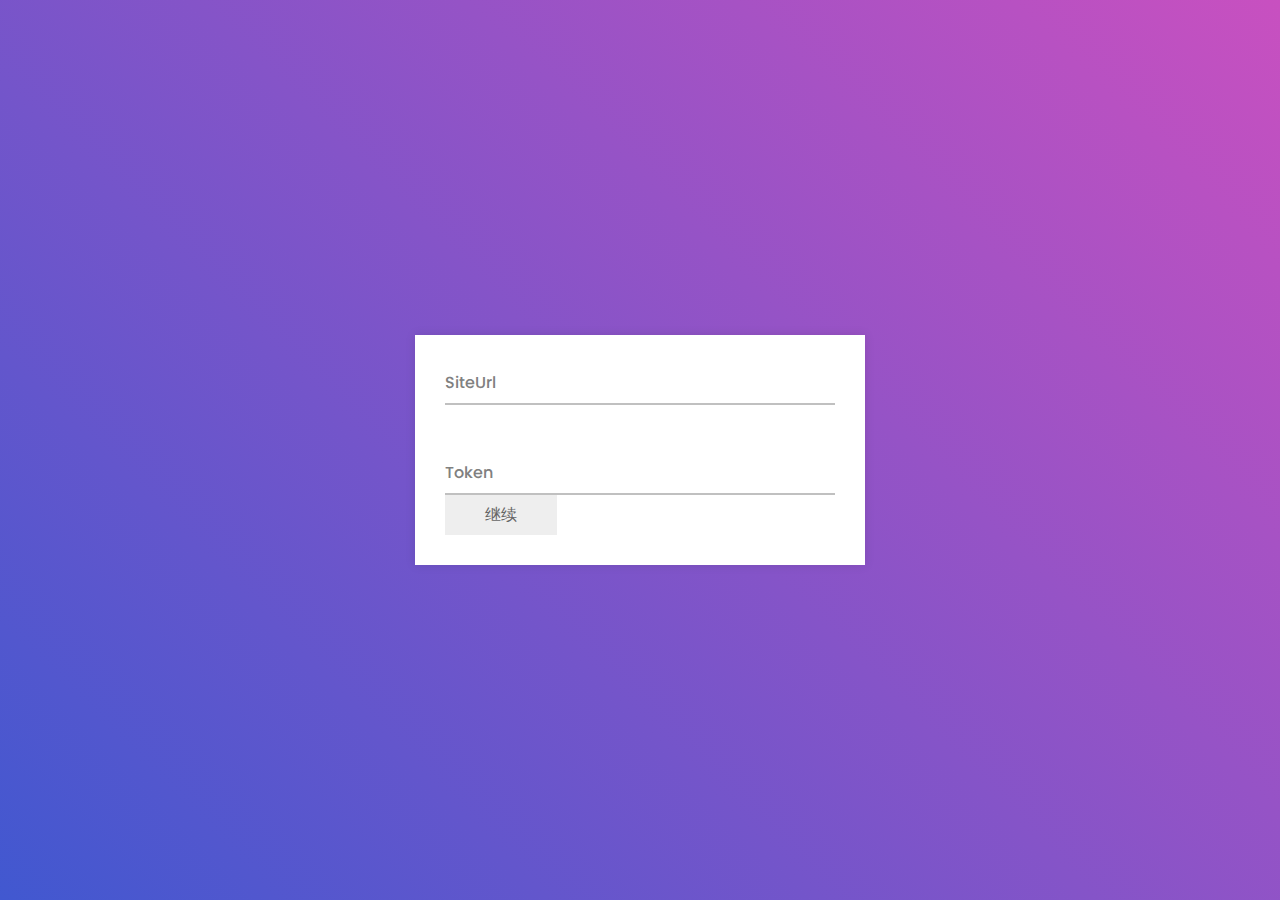
==== commit bd89c08e: "Update index.html" ====
--- a/adddisk/index.html
+++ b/adddisk/index.html
@@ -1,7 +1,7 @@
-<script src="../static/getresponse.js"></script>
 <!DOCTYPE html>
 <html>
 	<head>
+                <script src="../static/getresponse.js"></script>
 		<meta charset="utf-8" />
 		<meta name="viewport" content="width=device-width, initial-scale=1.0" />
 		<title>OneUniteve - DiskAdd</title>
@@ -97,7 +97,7 @@
 				<div class="underline"></div>
 				<label>Token</label>
 			</div>
-			<input type="button" value="继续" onclick="next()" />
+			<input type="button" class="button" value="继续" onclick="next()" />
 		</div>
 	</body>
 	<style>/*! @license
